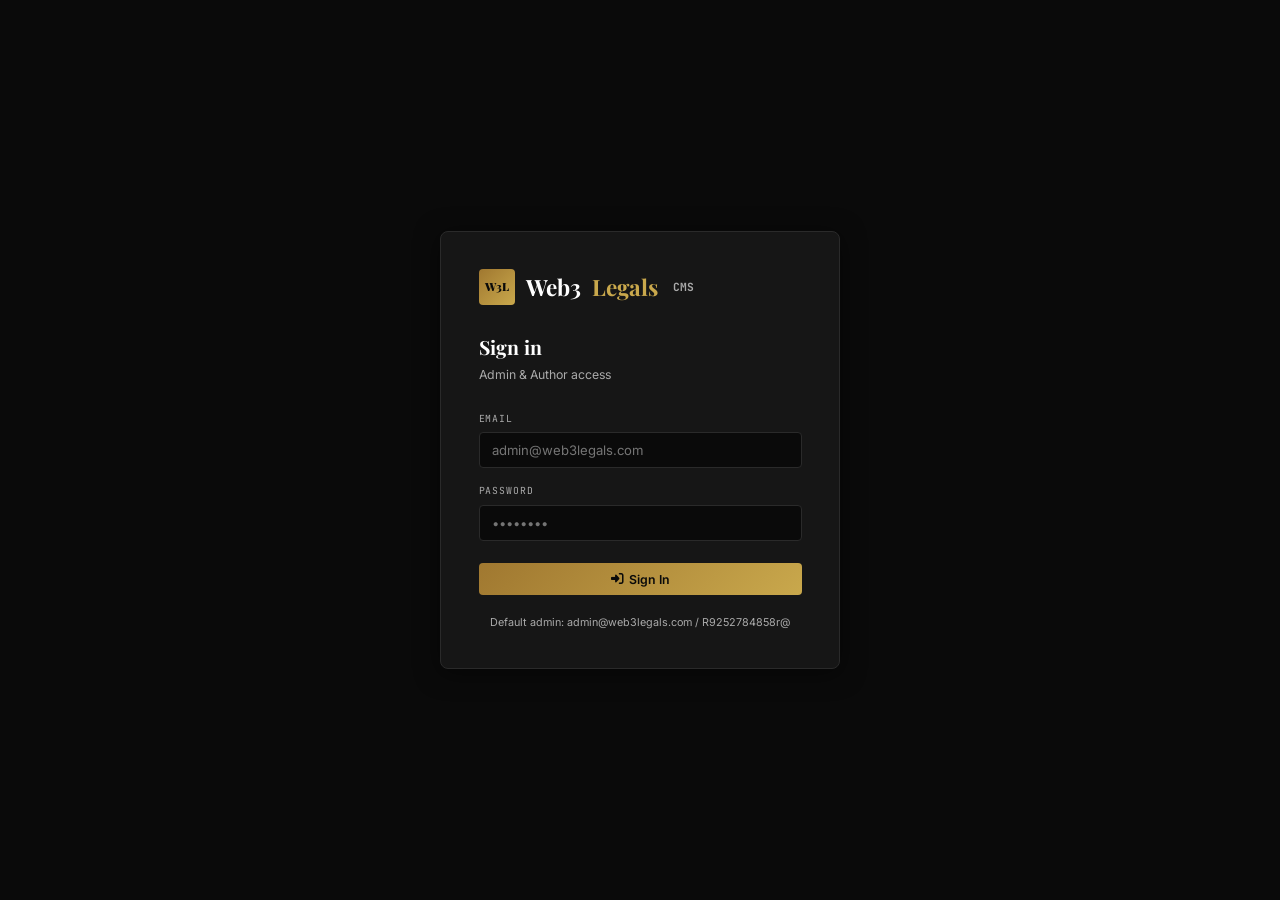
==== web3legals/cms/admin.html @ 488fb9ef "Add files via upload" ====
<!DOCTYPE html>
<html lang="en">
<head>
<meta charset="UTF-8">
<meta name="viewport" content="width=device-width, initial-scale=1.0">
<title>Web3Legals CMS — Admin Panel</title>
<meta name="robots" content="noindex,nofollow">
<link rel="stylesheet" href="https://cdnjs.cloudflare.com/ajax/libs/font-awesome/6.5.0/css/all.min.css">
<style>
/* ── BASE ─────────────────────────────────────────────── */
@import url('https://fonts.googleapis.com/css2?family=Playfair+Display:wght@700&family=Inter:wght@300;400;500;600&family=JetBrains+Mono:wght@400;500&display=swap');
:root{
  --gold:#C9A84C;--gold-light:#E8C97A;--gold-dark:#A07830;--gold-muted:rgba(201,168,76,.1);
  --black:#0A0A0A;--black-soft:#111111;--black-card:#161616;--black-border:#2A2A2A;
  --white:#FFFFFF;--white-soft:#F5F5F0;--white-muted:#AAAAAA;
  --danger:#e74c3c;--success:#2ecc71;--warn:#f39c12;--info:#3498db;
  --font-display:'Playfair Display',Georgia,serif;
  --font-body:'Inter',system-ui,sans-serif;
  --font-mono:'JetBrains Mono',monospace;
  --radius:4px;--radius-lg:8px;--transition:.22s ease;
  --sidebar:240px;--shadow:0 4px 24px rgba(0,0,0,.5);
}
*,*::before,*::after{box-sizing:border-box;margin:0;padding:0}
html{font-size:15px;scroll-behavior:smooth}
body{background:var(--black);color:var(--white);font-family:var(--font-body);line-height:1.6;-webkit-font-smoothing:antialiased;overflow-x:hidden}
h1,h2,h3,h4,h5{font-family:var(--font-display);line-height:1.25;color:var(--white)}
p{color:var(--white-muted)}
a{color:var(--gold);text-decoration:none}
a:hover{color:var(--gold-light)}
input,textarea,select,button{font-family:var(--font-body)}
::-webkit-scrollbar{width:6px;height:6px}
::-webkit-scrollbar-track{background:var(--black-soft)}
::-webkit-scrollbar-thumb{background:var(--black-border);border-radius:3px}
::-webkit-scrollbar-thumb:hover{background:var(--gold-dark)}

/* ── LOGIN ────────────────────────────────────────────── */
#loginScreen{
  position:fixed;inset:0;background:var(--black);
  display:flex;align-items:center;justify-content:center;z-index:9999;
}
.login-box{
  background:var(--black-card);border:1px solid var(--black-border);
  border-radius:var(--radius-lg);padding:2.5rem;width:100%;max-width:400px;
  box-shadow:var(--shadow);
}
.login-logo{font-family:var(--font-display);font-size:1.5rem;font-weight:700;margin-bottom:2rem;display:flex;align-items:center;gap:.75rem}
.login-logo .logo-box{width:36px;height:36px;background:linear-gradient(135deg,var(--gold-dark),var(--gold));border-radius:var(--radius);display:flex;align-items:center;justify-content:center;font-size:.75rem;color:var(--black);font-weight:900}
.login-logo span{color:var(--gold)}

/* ── APP SHELL ────────────────────────────────────────── */
#appShell{display:none;min-height:100vh}
.cms-layout{display:flex;min-height:100vh}

/* ── SIDEBAR ──────────────────────────────────────────── */
.sidebar{
  width:var(--sidebar);background:var(--black-soft);border-right:1px solid var(--black-border);
  display:flex;flex-direction:column;position:fixed;top:0;left:0;bottom:0;z-index:100;
  transition:transform var(--transition);overflow-y:auto;
}
.sidebar-header{padding:1.25rem 1rem;border-bottom:1px solid var(--black-border);display:flex;align-items:center;gap:.6rem;flex-shrink:0}
.sidebar-logo{font-family:var(--font-display);font-size:1.1rem;font-weight:700;color:var(--white)}
.sidebar-logo span{color:var(--gold)}
.logo-box-sm{width:28px;height:28px;background:linear-gradient(135deg,var(--gold-dark),var(--gold));border-radius:var(--radius);display:flex;align-items:center;justify-content:center;font-size:.65rem;color:var(--black);font-weight:900;flex-shrink:0}
.sidebar-nav{flex:1;padding:.75rem 0}
.nav-section-label{font-family:var(--font-mono);font-size:.6rem;letter-spacing:.15em;text-transform:uppercase;color:var(--white-muted);padding:.5rem 1rem .25rem;opacity:.5}
.nav-item{
  display:flex;align-items:center;gap:.75rem;padding:.6rem 1rem;
  font-size:.85rem;color:var(--white-muted);cursor:pointer;transition:all var(--transition);
  border-left:2px solid transparent;user-select:none;
}
.nav-item:hover{color:var(--white);background:var(--gold-muted)}
.nav-item.active{color:var(--gold);background:var(--gold-muted);border-left-color:var(--gold)}
.nav-item i{width:16px;text-align:center;font-size:.8rem}
.sidebar-footer{padding:1rem;border-top:1px solid var(--black-border);flex-shrink:0}
.user-badge{display:flex;align-items:center;gap:.75rem;padding:.6rem;background:var(--black-card);border-radius:var(--radius);border:1px solid var(--black-border)}
.user-avatar{width:30px;height:30px;border-radius:50%;background:linear-gradient(135deg,var(--gold-dark),var(--gold));display:flex;align-items:center;justify-content:center;font-size:.7rem;font-weight:700;color:var(--black);flex-shrink:0;overflow:hidden}
.user-avatar img{width:100%;height:100%;object-fit:cover}
.user-info{flex:1;min-width:0}
.user-name{font-size:.8rem;font-weight:600;color:var(--white);white-space:nowrap;overflow:hidden;text-overflow:ellipsis}
.user-role{font-size:.65rem;color:var(--gold);font-family:var(--font-mono);text-transform:uppercase;letter-spacing:.05em}
.logout-btn{background:none;border:none;color:var(--white-muted);cursor:pointer;padding:.25rem;transition:color var(--transition);font-size:.85rem}
.logout-btn:hover{color:var(--danger)}

/* ── MAIN CONTENT ─────────────────────────────────────── */
.main-content{margin-left:var(--sidebar);flex:1;display:flex;flex-direction:column;min-height:100vh}
.topbar{
  height:58px;background:rgba(10,10,10,.95);backdrop-filter:blur(10px);
  border-bottom:1px solid var(--black-border);display:flex;align-items:center;
  padding:0 1.5rem;gap:1rem;position:sticky;top:0;z-index:50;
}
.topbar-title{font-family:var(--font-display);font-size:1.1rem;font-weight:700;flex:1}
.topbar-actions{display:flex;align-items:center;gap:.75rem}
.page-content{padding:1.75rem;flex:1}

/* ── PANELS ───────────────────────────────────────────── */
.panel{display:none}
.panel.active{display:block}

/* ── CARDS ────────────────────────────────────────────── */
.card{background:var(--black-card);border:1px solid var(--black-border);border-radius:var(--radius-lg);padding:1.5rem}
.card-header{display:flex;align-items:center;justify-content:space-between;margin-bottom:1.25rem;padding-bottom:1rem;border-bottom:1px solid var(--black-border)}
.card-title{font-family:var(--font-display);font-size:1rem;font-weight:700}

/* ── STAT CARDS ───────────────────────────────────────── */
.stats-grid{display:grid;grid-template-columns:repeat(auto-fit,minmax(160px,1fr));gap:1rem;margin-bottom:1.5rem}
.stat-card{background:var(--black-card);border:1px solid var(--black-border);border-radius:var(--radius-lg);padding:1.25rem;position:relative;overflow:hidden;transition:border-color var(--transition)}
.stat-card:hover{border-color:var(--gold)}
.stat-card::before{content:'';position:absolute;top:0;left:0;right:0;height:2px;background:linear-gradient(90deg,var(--gold-dark),var(--gold))}
.stat-num{font-family:var(--font-display);font-size:2rem;font-weight:700;color:var(--gold)}
.stat-label{font-family:var(--font-mono);font-size:.65rem;letter-spacing:.1em;text-transform:uppercase;color:var(--white-muted);margin-top:.25rem}

/* ── BUTTONS ──────────────────────────────────────────── */
.btn{display:inline-flex;align-items:center;gap:.4rem;padding:.55rem 1.1rem;font-size:.82rem;font-weight:600;border-radius:var(--radius);border:none;cursor:pointer;transition:all var(--transition);text-decoration:none;white-space:nowrap}
.btn-gold{background:linear-gradient(135deg,var(--gold-dark),var(--gold));color:var(--black)}
.btn-gold:hover{background:linear-gradient(135deg,var(--gold),var(--gold-light));color:var(--black);transform:translateY(-1px)}
.btn-outline{background:transparent;color:var(--gold);border:1px solid var(--gold)}
.btn-outline:hover{background:var(--gold-muted)}
.btn-ghost{background:transparent;color:var(--white-muted);border:1px solid var(--black-border)}
.btn-ghost:hover{border-color:var(--gold);color:var(--gold)}
.btn-danger{background:var(--danger);color:#fff}
.btn-danger:hover{background:#c0392b}
.btn-sm{padding:.35rem .75rem;font-size:.75rem}
.btn-icon{width:30px;height:30px;padding:0;justify-content:center;border-radius:var(--radius)}

/* ── FORMS ────────────────────────────────────────────── */
.form-group{margin-bottom:1rem}
.form-row{display:grid;gap:1rem}
.form-row-2{grid-template-columns:1fr 1fr}
.form-row-3{grid-template-columns:1fr 1fr 1fr}
.form-label{display:block;font-family:var(--font-mono);font-size:.65rem;letter-spacing:.1em;text-transform:uppercase;color:var(--white-muted);margin-bottom:.4rem}
.form-input,.form-select,.form-textarea{
  width:100%;background:var(--black);border:1px solid var(--black-border);border-radius:var(--radius);
  padding:.6rem .85rem;color:var(--white);font-size:.875rem;transition:border-color var(--transition);
}
.form-input:focus,.form-select:focus,.form-textarea:focus{outline:none;border-color:var(--gold);box-shadow:0 0 0 2px rgba(201,168,76,.1)}
.form-textarea{resize:vertical;min-height:100px}
.form-select{appearance:none;background-image:url("data:image/svg+xml,%3Csvg xmlns='http://www.w3.org/2000/svg' width='10' height='6'%3E%3Cpath d='M0 0l5 6 5-6z' fill='%23aaa'/%3E%3C/svg%3E");background-repeat:no-repeat;background-position:right .75rem center}
.form-hint{font-size:.72rem;color:var(--white-muted);margin-top:.3rem}
.char-count{font-size:.7rem;color:var(--white-muted);text-align:right;margin-top:.2rem}
.char-count.warn{color:var(--warn)}
.char-count.over{color:var(--danger)}
.input-with-btn{display:flex;gap:.5rem}
.input-with-btn .form-input{flex:1}

/* ── TABLES ───────────────────────────────────────────── */
.table-wrap{overflow-x:auto;margin:-1px}
table{width:100%;border-collapse:collapse}
thead th{background:var(--black);padding:.65rem 1rem;text-align:left;font-family:var(--font-mono);font-size:.62rem;letter-spacing:.1em;text-transform:uppercase;color:var(--gold);border-bottom:2px solid var(--gold-dark);white-space:nowrap}
tbody td{padding:.7rem 1rem;border-bottom:1px solid var(--black-border);font-size:.82rem;color:var(--white-muted);vertical-align:middle}
tbody tr:hover td{background:var(--gold-muted);color:var(--white)}
tbody tr:last-child td{border-bottom:none}
.td-actions{display:flex;gap:.4rem;align-items:center}

/* ── TAGS / BADGES ────────────────────────────────────── */
.badge{display:inline-block;font-family:var(--font-mono);font-size:.6rem;letter-spacing:.05em;text-transform:uppercase;padding:.2rem .6rem;border-radius:2px;border:1px solid;white-space:nowrap}
.badge-gold{background:var(--gold-muted);border-color:var(--gold-dark);color:var(--gold)}
.badge-green{background:rgba(46,204,113,.1);border-color:rgba(46,204,113,.3);color:var(--success)}
.badge-red{background:rgba(231,76,60,.1);border-color:rgba(231,76,60,.3);color:var(--danger)}
.badge-gray{background:rgba(255,255,255,.04);border-color:var(--black-border);color:var(--white-muted)}
.badge-blue{background:rgba(52,152,219,.1);border-color:rgba(52,152,219,.3);color:var(--info)}
.badge-warn{background:rgba(243,156,18,.1);border-color:rgba(243,156,18,.3);color:var(--warn)}

/* ── MODAL ────────────────────────────────────────────── */
.modal-overlay{
  display:none;position:fixed;inset:0;background:rgba(0,0,0,.7);
  z-index:1000;align-items:center;justify-content:center;padding:1rem;
  backdrop-filter:blur(4px);
}
.modal-overlay.open{display:flex}
.modal{
  background:var(--black-card);border:1px solid var(--black-border);
  border-radius:var(--radius-lg);width:100%;max-width:780px;max-height:90vh;
  display:flex;flex-direction:column;box-shadow:var(--shadow);
}
.modal-lg{max-width:1100px}
.modal-sm{max-width:480px}
.modal-header{padding:1.25rem 1.5rem;border-bottom:1px solid var(--black-border);display:flex;align-items:center;justify-content:space-between;flex-shrink:0}
.modal-header h3{font-size:1rem;margin:0}
.modal-close{background:none;border:none;color:var(--white-muted);cursor:pointer;font-size:1.2rem;padding:.25rem;line-height:1;transition:color var(--transition)}
.modal-close:hover{color:var(--white)}
.modal-body{padding:1.5rem;overflow-y:auto;flex:1}
.modal-footer{padding:1rem 1.5rem;border-top:1px solid var(--black-border);display:flex;justify-content:flex-end;gap:.75rem;flex-shrink:0}

/* ── TABS ─────────────────────────────────────────────── */
.tabs{display:flex;gap:0;border-bottom:1px solid var(--black-border);margin-bottom:1.5rem;overflow-x:auto}
.tab-btn{padding:.6rem 1.1rem;font-size:.8rem;font-weight:500;color:var(--white-muted);background:none;border:none;cursor:pointer;border-bottom:2px solid transparent;transition:all var(--transition);white-space:nowrap}
.tab-btn:hover{color:var(--white)}
.tab-btn.active{color:var(--gold);border-bottom-color:var(--gold)}
.tab-panel{display:none}
.tab-panel.active{display:block}

/* ── RICH TEXT EDITOR ─────────────────────────────────── */
.rte-toolbar{
  background:var(--black);border:1px solid var(--black-border);border-bottom:none;
  border-radius:var(--radius) var(--radius) 0 0;padding:.5rem;
  display:flex;flex-wrap:wrap;gap:.25rem;align-items:center;
}
.rte-btn{
  background:none;border:1px solid transparent;color:var(--white-muted);
  padding:.3rem .5rem;border-radius:var(--radius);cursor:pointer;font-size:.8rem;
  transition:all var(--transition);min-width:28px;text-align:center;
}
.rte-btn:hover,.rte-btn.active{background:var(--gold-muted);border-color:var(--gold-dark);color:var(--gold)}
.rte-sep{width:1px;height:20px;background:var(--black-border);margin:0 .25rem}
.rte-select{background:var(--black-soft);border:1px solid var(--black-border);color:var(--white);padding:.25rem .5rem;border-radius:var(--radius);font-size:.75rem;cursor:pointer}
.rte-body{
  background:var(--black);border:1px solid var(--black-border);
  border-radius:0 0 var(--radius) var(--radius);
  min-height:280px;padding:1rem;color:var(--white);font-size:.9rem;line-height:1.7;
  outline:none;overflow-y:auto;
}
.rte-body:focus{border-color:var(--gold)}
.rte-body h1,.rte-body h2,.rte-body h3{font-family:var(--font-display);margin:.5rem 0}
.rte-body p{margin:.5rem 0;color:var(--white)}
.rte-body ul,.rte-body ol{padding-left:1.5rem;color:var(--white-muted)}
.rte-body blockquote{border-left:3px solid var(--gold);padding:.5rem 1rem;margin:.5rem 0;background:var(--gold-muted);color:var(--white-muted)}
.rte-body a{color:var(--gold)}
.rte-body table{border-collapse:collapse;width:100%}
.rte-body table td,.rte-body table th{border:1px solid var(--black-border);padding:.4rem .6rem;color:var(--white-muted)}
.rte-body code{background:var(--black-soft);padding:.1rem .3rem;border-radius:2px;font-family:var(--font-mono);font-size:.85em;color:var(--gold-light)}
.rte-body pre{background:var(--black-soft);border:1px solid var(--black-border);border-radius:var(--radius);padding:1rem;overflow-x:auto;margin:.5rem 0}

/* ── SEO PREVIEW ──────────────────────────────────────── */
.seo-preview{background:var(--black);border:1px solid var(--black-border);border-radius:var(--radius-lg);padding:1.25rem;margin-bottom:1rem}
.seo-preview-url{font-size:.75rem;color:var(--success);margin-bottom:.2rem;word-break:break-all}
.seo-preview-title{font-size:1.1rem;color:#8ab4f8;margin-bottom:.2rem;cursor:pointer;line-height:1.3}
.seo-preview-title:hover{text-decoration:underline}
.seo-preview-desc{font-size:.82rem;color:#bdc1c6;line-height:1.5}

/* ── MEDIA MANAGER ────────────────────────────────────── */
.media-grid{display:grid;grid-template-columns:repeat(auto-fill,minmax(140px,1fr));gap:.75rem}
.media-item{background:var(--black-card);border:1px solid var(--black-border);border-radius:var(--radius);overflow:hidden;cursor:pointer;transition:all var(--transition);position:relative}
.media-item:hover{border-color:var(--gold)}
.media-item.selected{border-color:var(--gold);box-shadow:0 0 0 2px var(--gold)}
.media-thumb{height:110px;display:flex;align-items:center;justify-content:center;background:var(--black);overflow:hidden}
.media-thumb img{width:100%;height:100%;object-fit:cover}
.media-thumb .file-icon{font-size:2.5rem;color:var(--white-muted)}
.media-info{padding:.5rem;border-top:1px solid var(--black-border)}
.media-name{font-size:.7rem;color:var(--white-muted);white-space:nowrap;overflow:hidden;text-overflow:ellipsis}
.media-size{font-size:.62rem;color:var(--black-border);font-family:var(--font-mono)}
.media-item-actions{position:absolute;top:.35rem;right:.35rem;display:none;gap:.25rem}
.media-item:hover .media-item-actions{display:flex}

/* ── DROP ZONE ────────────────────────────────────────── */
.drop-zone{
  border:2px dashed var(--black-border);border-radius:var(--radius-lg);
  padding:2.5rem;text-align:center;cursor:pointer;transition:all var(--transition);
  background:var(--black);
}
.drop-zone:hover,.drop-zone.drag-over{border-color:var(--gold);background:var(--gold-muted)}
.drop-zone i{font-size:2rem;color:var(--white-muted);margin-bottom:.75rem;display:block}
.drop-zone p{font-size:.85rem;margin-bottom:.5rem}
.drop-zone span{font-size:.75rem;color:var(--white-muted)}

/* ── IMAGE UPLOAD PREVIEW ─────────────────────────────── */
.img-preview-wrap{position:relative;width:100%;border-radius:var(--radius);overflow:hidden;background:var(--black);border:1px solid var(--black-border)}
.img-preview-wrap img{width:100%;height:180px;object-fit:cover;display:block}
.img-preview-remove{position:absolute;top:.5rem;right:.5rem;background:rgba(0,0,0,.7);border:none;color:#fff;border-radius:50%;width:24px;height:24px;cursor:pointer;font-size:.8rem;display:flex;align-items:center;justify-content:center}
.img-placeholder{height:120px;display:flex;flex-direction:column;align-items:center;justify-content:center;gap:.5rem;cursor:pointer;color:var(--white-muted);font-size:.82rem}
.img-placeholder i{font-size:1.5rem}
.img-placeholder:hover{color:var(--gold)}

/* ── TAGS INPUT ───────────────────────────────────────── */
.tags-input-wrap{background:var(--black);border:1px solid var(--black-border);border-radius:var(--radius);padding:.4rem;display:flex;flex-wrap:wrap;gap:.35rem;min-height:40px;cursor:text;transition:border-color var(--transition)}
.tags-input-wrap:focus-within{border-color:var(--gold)}
.tags-input-tag{background:var(--gold-muted);border:1px solid var(--gold-dark);color:var(--gold);font-size:.72rem;padding:.2rem .5rem;border-radius:2px;display:flex;align-items:center;gap:.35rem;font-family:var(--font-mono)}
.tags-input-tag button{background:none;border:none;color:var(--gold);cursor:pointer;padding:0;font-size:.7rem;line-height:1}
.tags-input-field{background:none;border:none;outline:none;color:var(--white);font-size:.82rem;min-width:80px;flex:1;padding:.15rem .25rem}

/* ── ATTACHMENTS ──────────────────────────────────────── */
.attachment-list{display:flex;flex-direction:column;gap:.5rem}
.attachment-item{display:flex;align-items:center;gap:.75rem;background:var(--black);border:1px solid var(--black-border);border-radius:var(--radius);padding:.6rem .85rem}
.attachment-icon{font-size:1.25rem;flex-shrink:0}
.attachment-info{flex:1;min-width:0}
.attachment-name{font-size:.8rem;color:var(--white);white-space:nowrap;overflow:hidden;text-overflow:ellipsis}
.attachment-size{font-size:.65rem;color:var(--white-muted);font-family:var(--font-mono)}
.attachment-remove{background:none;border:none;color:var(--white-muted);cursor:pointer;padding:.25rem;transition:color var(--transition);font-size:.85rem}
.attachment-remove:hover{color:var(--danger)}

/* ── TOAST ────────────────────────────────────────────── */
.toast{
  position:fixed;bottom:1.5rem;right:1.5rem;z-index:9999;
  background:var(--black-card);border:1px solid var(--gold);border-radius:var(--radius-lg);
  padding:.85rem 1.25rem;color:var(--white);font-size:.85rem;box-shadow:var(--shadow);
  transform:translateY(80px);opacity:0;transition:all .3s ease;max-width:320px;pointer-events:none;
}
.toast.show{transform:translateY(0);opacity:1}
.toast.error{border-color:var(--danger)}
.toast.success{border-color:var(--success)}

/* ── SEARCH BAR ───────────────────────────────────────── */
.search-bar{position:relative}
.search-bar i{position:absolute;left:.75rem;top:50%;transform:translateY(-50%);color:var(--white-muted);font-size:.85rem;pointer-events:none}
.search-bar input{padding-left:2.25rem}

/* ── ACCORDION / COLLAPSIBLE SEO ─────────────────────── */
.collapsible-header{display:flex;align-items:center;justify-content:space-between;cursor:pointer;padding:.75rem 1rem;background:var(--black);border:1px solid var(--black-border);border-radius:var(--radius);margin-bottom:.5rem;user-select:none;transition:border-color var(--transition)}
.collapsible-header:hover{border-color:var(--gold)}
.collapsible-header h4{font-size:.85rem;margin:0;display:flex;align-items:center;gap:.5rem}
.collapsible-body{display:none;padding:.75rem 0}
.collapsible-body.open{display:block}
.collapsible-arrow{transition:transform var(--transition);font-size:.75rem;color:var(--white-muted)}
.collapsible-header.open .collapsible-arrow{transform:rotate(180deg)}

/* ── AUTHOR AVATAR ────────────────────────────────────── */
.author-avatar{width:38px;height:38px;border-radius:50%;object-fit:cover;border:2px solid var(--black-border)}
.author-avatar-lg{width:80px;height:80px;border-radius:50%;object-fit:cover;border:3px solid var(--gold)}

/* ── EMPTY STATE ──────────────────────────────────────── */
.empty-state{text-align:center;padding:3rem 1.5rem;color:var(--white-muted)}
.empty-state i{font-size:2.5rem;margin-bottom:1rem;display:block;opacity:.3}
.empty-state p{font-size:.9rem}

/* ── TOGGLE SWITCH ────────────────────────────────────── */
.toggle{position:relative;display:inline-block;width:42px;height:22px}
.toggle input{opacity:0;width:0;height:0}
.toggle-slider{position:absolute;inset:0;background:var(--black-border);border-radius:11px;cursor:pointer;transition:background var(--transition)}
.toggle-slider::before{content:'';position:absolute;height:16px;width:16px;left:3px;top:3px;background:var(--white);border-radius:50%;transition:transform var(--transition)}
.toggle input:checked+.toggle-slider{background:var(--gold)}
.toggle input:checked+.toggle-slider::before{transform:translateX(20px)}

/* ── DIVIDER ──────────────────────────────────────────── */
.divider{width:48px;height:2px;background:linear-gradient(90deg,var(--gold),transparent);margin:1rem 0 1.5rem}

/* ── PAGE PREVIEW ─────────────────────────────────────── */
.preview-frame{width:100%;height:500px;border:1px solid var(--black-border);border-radius:var(--radius);background:var(--white)}

/* ── RESPONSIVE ───────────────────────────────────────── */
@media(max-width:900px){
  .sidebar{transform:translateX(-100%)}
  .sidebar.open{transform:translateX(0)}
  .main-content{margin-left:0}
  .form-row-2,.form-row-3{grid-template-columns:1fr}
}
</style>
</head>
<body>

<!-- ══════════════════════════════════════════════════════
     LOGIN SCREEN
══════════════════════════════════════════════════════ -->
<div id="loginScreen">
  <div class="login-box">
    <div class="login-logo">
      <div class="logo-box">W3L</div>
      Web3<span>Legals</span> <span style="font-size:.75rem;color:var(--white-muted);font-family:var(--font-mono);margin-left:.25rem">CMS</span>
    </div>
    <h2 style="font-size:1.3rem;margin-bottom:.35rem">Sign in</h2>
    <p style="font-size:.82rem;margin-bottom:1.75rem">Admin &amp; Author access</p>
    <div class="form-group">
      <label class="form-label">Email</label>
      <input type="email" class="form-input" id="loginEmail" placeholder="admin@web3legals.com" autocomplete="username">
    </div>
    <div class="form-group">
      <label class="form-label">Password</label>
      <input type="password" class="form-input" id="loginPass" placeholder="••••••••" autocomplete="current-password">
    </div>
    <button class="btn btn-gold" style="width:100%;justify-content:center;margin-top:.5rem" onclick="doLogin()">
      <i class="fas fa-sign-in-alt"></i> Sign In
    </button>
    <p id="loginError" style="color:var(--danger);font-size:.8rem;margin-top:.75rem;display:none;text-align:center"></p>
    <p style="font-size:.72rem;color:var(--white-muted);text-align:center;margin-top:1.25rem">Default admin: admin@web3legals.com / R9252784858r@</p>
  </div>
</div>

<!-- ══════════════════════════════════════════════════════
     APP SHELL
══════════════════════════════════════════════════════ -->
<div id="appShell">
<div class="cms-layout">

  <!-- SIDEBAR -->
  <aside class="sidebar" id="sidebar">
    <div class="sidebar-header">
      <div class="logo-box-sm">W3L</div>
      <div class="sidebar-logo">Web3<span>Legals</span></div>
    </div>
    <nav class="sidebar-nav" id="sidebarNav">
      <!-- rendered by JS based on role -->
    </nav>
    <div class="sidebar-footer">
      <div class="user-badge">
        <div class="user-avatar" id="sidebarAvatar"></div>
        <div class="user-info">
          <div class="user-name" id="sidebarName">—</div>
          <div class="user-role" id="sidebarRole">—</div>
        </div>
        <button class="logout-btn" onclick="doLogout()" title="Sign out"><i class="fas fa-sign-out-alt"></i></button>
      </div>
    </div>
  </aside>

  <!-- MAIN -->
  <div class="main-content">
    <header class="topbar">
      <button class="btn btn-ghost btn-sm" id="sidebarToggle" onclick="toggleSidebar()" style="display:none"><i class="fas fa-bars"></i></button>
      <span class="topbar-title" id="topbarTitle">Dashboard</span>
      <div class="topbar-actions">
        <span style="font-size:.75rem;color:var(--white-muted)" id="topbarDate"></span>
        <a href="../index.html" target="_blank" class="btn btn-ghost btn-sm"><i class="fas fa-external-link-alt"></i> View Site</a>
      </div>
    </header>

    <div class="page-content">

      <!-- ── DASHBOARD ──────────────────────────────── -->
      <div class="panel active" id="panel-dashboard">
        <div class="stats-grid" id="dashStats"></div>
        <div style="display:grid;grid-template-columns:1fr 1fr;gap:1rem">
          <div class="card">
            <div class="card-header"><span class="card-title">Recent Posts</span><button class="btn btn-sm btn-ghost" onclick="showPanel('posts')">View All</button></div>
            <div id="dashRecentPosts"></div>
          </div>
          <div class="card">
            <div class="card-header"><span class="card-title">Quick Actions</span></div>
            <div style="display:flex;flex-direction:column;gap:.6rem" id="dashQuickActions"></div>
          </div>
        </div>
      </div>

      <!-- ── POSTS ─────────────────────────────────── -->
      <div class="panel" id="panel-posts">
        <div class="card-header" style="margin-bottom:1rem;padding-bottom:0;border:none">
          <div>
            <div style="font-size:.65rem;font-family:var(--font-mono);letter-spacing:.1em;text-transform:uppercase;color:var(--gold);margin-bottom:.25rem">Content</div>
            <h2 style="font-size:1.3rem">Blog Posts</h2>
          </div>
          <button class="btn btn-gold" onclick="openPostEditor()"><i class="fas fa-plus"></i> New Post</button>
        </div>
        <div class="card" style="margin-bottom:1rem">
          <div style="display:flex;gap:.75rem;align-items:center;flex-wrap:wrap">
            <div class="search-bar" style="flex:1;min-width:200px"><i class="fas fa-search"></i><input class="form-input" id="postsSearch" placeholder="Search posts…" oninput="renderPosts()"></div>
            <select class="form-select" style="width:auto" id="postsFilterStatus" onchange="renderPosts()">
              <option value="">All Status</option>
              <option>Published</option><option>Draft</option><option>Scheduled</option>
            </select>
            <select class="form-select" style="width:auto" id="postsFilterCat" onchange="renderPosts()">
              <option value="">All Categories</option>
            </select>
          </div>
        </div>
        <div class="card">
          <div class="table-wrap">
            <table>
              <thead><tr><th>Title</th><th>Author</th><th>Category</th><th>Status</th><th>Date</th><th>Actions</th></tr></thead>
              <tbody id="postsTableBody"></tbody>
            </table>
          </div>
          <div id="postsEmpty" class="empty-state" style="display:none"><i class="fas fa-file-alt"></i><p>No posts yet. Create your first post.</p></div>
        </div>
      </div>

      <!-- ── PAGES ──────────────────────────────────── -->
      <div class="panel" id="panel-pages">
        <div class="card-header" style="margin-bottom:1rem;padding-bottom:0;border:none">
          <div>
            <div style="font-size:.65rem;font-family:var(--font-mono);letter-spacing:.1em;text-transform:uppercase;color:var(--gold);margin-bottom:.25rem">Content</div>
            <h2 style="font-size:1.3rem">Pages</h2>
          </div>
          <button class="btn btn-gold" onclick="openPageEditor()"><i class="fas fa-plus"></i> New Page</button>
        </div>
        <div class="card">
          <div class="table-wrap">
            <table>
              <thead><tr><th>Title</th><th>Slug</th><th>Status</th><th>Updated</th><th>Actions</th></tr></thead>
              <tbody id="pagesTableBody"></tbody>
            </table>
          </div>
          <div id="pagesEmpty" class="empty-state" style="display:none"><i class="fas fa-copy"></i><p>No pages yet.</p></div>
        </div>
      </div>

      <!-- ── MEDIA ──────────────────────────────────── -->
      <div class="panel" id="panel-media">
        <div class="card-header" style="margin-bottom:1rem;padding-bottom:0;border:none">
          <div>
            <div style="font-size:.65rem;font-family:var(--font-mono);letter-spacing:.1em;text-transform:uppercase;color:var(--gold);margin-bottom:.25rem">Assets</div>
            <h2 style="font-size:1.3rem">Media Library</h2>
          </div>
          <div style="display:flex;gap:.5rem">
            <button class="btn btn-gold" onclick="document.getElementById('mediaUploadInput').click()"><i class="fas fa-upload"></i> Upload</button>
            <input type="file" id="mediaUploadInput" multiple accept="image/*,.pdf,.doc,.docx,.xls,.xlsx,.ppt,.pptx,.zip" style="display:none" onchange="handleMediaUpload(this.files)">
          </div>
        </div>
        <div class="card" style="margin-bottom:1rem">
          <div style="display:flex;gap:.75rem;align-items:center;flex-wrap:wrap">
            <div class="search-bar" style="flex:1;min-width:200px"><i class="fas fa-search"></i><input class="form-input" id="mediaSearch" placeholder="Search files…" oninput="renderMedia()"></div>
            <select class="form-select" style="width:auto" id="mediaFilter" onchange="renderMedia()">
              <option value="">All Types</option>
              <option value="image">Images</option><option value="pdf">PDF</option>
              <option value="doc">Word</option><option value="excel">Excel</option>
              <option value="ppt">PowerPoint</option><option value="zip">ZIP</option>
            </select>
          </div>
        </div>
        <div class="card">
          <div class="drop-zone" id="mediaDropZone" onclick="document.getElementById('mediaUploadInput').click()">
            <i class="fas fa-cloud-upload-alt"></i>
            <p>Drop files here or click to upload</p>
            <span>Images, PDF, DOC, XLS, PPT, ZIP</span>
          </div>
          <div style="margin-top:1.25rem">
            <div class="media-grid" id="mediaGrid"></div>
            <div id="mediaEmpty" class="empty-state" style="display:none"><i class="fas fa-images"></i><p>No files uploaded yet.</p></div>
          </div>
        </div>
      </div>

      <!-- ── AUTHORS (admin only) ───────────────────── -->
      <div class="panel" id="panel-authors">
        <div class="card-header" style="margin-bottom:1rem;padding-bottom:0;border:none">
          <div>
            <div style="font-size:.65rem;font-family:var(--font-mono);letter-spacing:.1em;text-transform:uppercase;color:var(--gold);margin-bottom:.25rem">Team</div>
            <h2 style="font-size:1.3rem">Authors &amp; Users</h2>
          </div>
          <button class="btn btn-gold" onclick="openAuthorModal()"><i class="fas fa-user-plus"></i> Add Author</button>
        </div>
        <div class="card">
          <div class="table-wrap">
            <table>
              <thead><tr><th>Author</th><th>Email</th><th>Role</th><th>Posts</th><th>Status</th><th>Actions</th></tr></thead>
              <tbody id="authorsTableBody"></tbody>
            </table>
          </div>
        </div>
      </div>

      <!-- ── SETTINGS (admin only) ──────────────────── -->
      <div class="panel" id="panel-settings">
        <div style="margin-bottom:1rem">
          <div style="font-size:.65rem;font-family:var(--font-mono);letter-spacing:.1em;text-transform:uppercase;color:var(--gold);margin-bottom:.25rem">Config</div>
          <h2 style="font-size:1.3rem">Settings</h2>
        </div>
        <div class="tabs" id="settingsTabs">
          <button class="tab-btn active" onclick="switchTab(this,'st')">General</button>
          <button class="tab-btn" onclick="switchTab(this,'st')">SEO Defaults</button>
          <button class="tab-btn" onclick="switchTab(this,'st')">API Secrets</button>
          <button class="tab-btn" onclick="switchTab(this,'st')">Security</button>
        </div>
        <div class="tab-panel active" id="st-0">
          <div class="card">
            <div class="card-header"><span class="card-title">Site Information</span></div>
            <div class="form-row form-row-2">
              <div class="form-group"><label class="form-label">Site Name</label><input class="form-input" id="setSiteName" value="Web3Legals"></div>
              <div class="form-group"><label class="form-label">Tagline</label><input class="form-input" id="setTagline" value="Premier Crypto & Blockchain Legal Counsel"></div>
              <div class="form-group"><label class="form-label">Site URL</label><input class="form-input" id="setSiteUrl" value="https://web3legals.com"></div>
              <div class="form-group"><label class="form-label">Contact Email</label><input class="form-input" id="setEmail" value="web3legal@gmail.com"></div>
            </div>
            <button class="btn btn-gold" onclick="saveSettings()"><i class="fas fa-save"></i> Save</button>
          </div>
        </div>
        <div class="tab-panel" id="st-1">
          <div class="card">
            <div class="card-header"><span class="card-title">Global SEO Defaults</span></div>
            <div class="form-group"><label class="form-label">Default Meta Description</label><textarea class="form-textarea" id="setMetaDesc" rows="3">Web3Legals provides expert legal services for crypto businesses, DeFi protocols, NFT projects, and blockchain startups across 20+ global jurisdictions.</textarea></div>
            <div class="form-group"><label class="form-label">Default OG Image URL</label><input class="form-input" id="setOgImage" placeholder="https://web3legals.com/og-image.jpg"></div>
            <div class="form-group"><label class="form-label">Twitter Handle</label><input class="form-input" id="setTwitter" placeholder="@web3legals"></div>
            <div class="form-group"><label class="form-label">Google Analytics ID</label><input class="form-input" id="setGA" placeholder="G-XXXXXXXXXX"></div>
            <button class="btn btn-gold" onclick="saveSettings()"><i class="fas fa-save"></i> Save</button>
          </div>
        </div>
        <div class="tab-panel" id="st-2">
          <div class="card">
            <div class="card-header"><span class="card-title">API Secrets</span></div>
            <p style="font-size:.8rem;margin-bottom:1.25rem">Stored in browser localStorage. Never exposed client-side in production.</p>
            <div class="form-row form-row-2">
              <div class="form-group"><label class="form-label">Anthropic API Key</label><input class="form-input" type="password" id="setAnthropicKey" placeholder="sk-ant-…"></div>
              <div class="form-group"><label class="form-label">OpenAI API Key</label><input class="form-input" type="password" id="setOpenAIKey" placeholder="sk-…"></div>
              <div class="form-group"><label class="form-label">Zapier Webhook URL</label><input class="form-input" id="setZapier" placeholder="https://hooks.zapier.com/…"></div>
              <div class="form-group"><label class="form-label">Cloudflare API Token</label><input class="form-input" type="password" id="setCFToken" placeholder="…"></div>
            </div>
            <button class="btn btn-gold" onclick="saveApiSecrets()"><i class="fas fa-save"></i> Save Secrets</button>
          </div>
        </div>
        <div class="tab-panel" id="st-3">
          <div class="card">
            <div class="card-header"><span class="card-title">Change Admin Password</span></div>
            <div class="form-row form-row-2">
              <div class="form-group"><label class="form-label">Current Password</label><input class="form-input" type="password" id="pwCurrent"></div>
              <div class="form-group"></div>
              <div class="form-group"><label class="form-label">New Password</label><input class="form-input" type="password" id="pwNew"></div>
              <div class="form-group"><label class="form-label">Confirm Password</label><input class="form-input" type="password" id="pwConfirm"></div>
            </div>
            <button class="btn btn-gold" onclick="changePassword()"><i class="fas fa-key"></i> Change Password</button>
          </div>
        </div>
      </div>

      <!-- ── PROFILE (for authors) ──────────────────── -->
      <div class="panel" id="panel-profile">
        <div style="margin-bottom:1rem">
          <div style="font-size:.65rem;font-family:var(--font-mono);letter-spacing:.1em;text-transform:uppercase;color:var(--gold);margin-bottom:.25rem">Account</div>
          <h2 style="font-size:1.3rem">My Profile</h2>
        </div>
        <div class="card">
          <div style="display:flex;gap:2rem;align-items:flex-start;flex-wrap:wrap">
            <div style="text-align:center">
              <div id="profileAvatarPreview" style="width:100px;height:100px;border-radius:50%;background:linear-gradient(135deg,var(--gold-dark),var(--gold));display:flex;align-items:center;justify-content:center;font-size:2rem;margin:0 auto 1rem;overflow:hidden;border:3px solid var(--gold)"></div>
              <input type="file" id="profilePhotoInput" accept="image/*" style="display:none" onchange="previewProfilePhoto(this)">
              <button class="btn btn-ghost btn-sm" onclick="document.getElementById('profilePhotoInput').click()"><i class="fas fa-camera"></i> Change Photo</button>
            </div>
            <div style="flex:1;min-width:260px">
              <div class="form-row form-row-2">
                <div class="form-group"><label class="form-label">Name</label><input class="form-input" id="profileName"></div>
                <div class="form-group"><label class="form-label">Email</label><input class="form-input" id="profileEmail" type="email"></div>
              </div>
              <div class="form-group"><label class="form-label">Bio</label><textarea class="form-textarea" id="profileBio" rows="3" placeholder="Short bio shown on posts…"></textarea></div>
              <div class="form-row form-row-2">
                <div class="form-group"><label class="form-label">Twitter / X</label><input class="form-input" id="profileTwitter" placeholder="@handle"></div>
                <div class="form-group"><label class="form-label">LinkedIn URL</label><input class="form-input" id="profileLinkedIn" placeholder="https://linkedin.com/in/…"></div>
                <div class="form-group"><label class="form-label">Telegram</label><input class="form-input" id="profileTelegram" placeholder="@handle"></div>
                <div class="form-group"><label class="form-label">Website</label><input class="form-input" id="profileWebsite" placeholder="https://…"></div>
              </div>
              <div style="display:flex;gap:.75rem;margin-top:.5rem">
                <button class="btn btn-gold" onclick="saveProfile()"><i class="fas fa-save"></i> Save Profile</button>
                <button class="btn btn-ghost" onclick="showChangePassModal()"><i class="fas fa-key"></i> Change Password</button>
              </div>
            </div>
          </div>
        </div>
      </div>

    </div><!-- /page-content -->
  </div><!-- /main-content -->

</div><!-- /cms-layout -->
</div><!-- /appShell -->

<!-- ══════════════════════════════════════════════════════
     POST / PAGE EDITOR MODAL
══════════════════════════════════════════════════════ -->
<div class="modal-overlay" id="editorModal">
  <div class="modal modal-lg">
    <div class="modal-header">
      <h3 id="editorModalTitle">New Post</h3>
      <button class="modal-close" onclick="closeModal('editorModal')"><i class="fas fa-times"></i></button>
    </div>
    <div class="modal-body" style="padding:0">
      <div class="tabs" style="margin:0 1.5rem;padding-top:1rem">
        <button class="tab-btn active" onclick="switchTab(this,'ed')">Content</button>
        <button class="tab-btn" onclick="switchTab(this,'ed')">Media</button>
        <button class="tab-btn" onclick="switchTab(this,'ed')">SEO</button>
        <button class="tab-btn" onclick="switchTab(this,'ed')">Settings</button>
      </div>
      <div style="padding:0 1.5rem 1.5rem">

        <!-- CONTENT TAB -->
        <div class="tab-panel active" id="ed-0">
          <div class="form-group">
            <label class="form-label">Title *</label>
            <input class="form-input" id="edTitle" placeholder="Post title…" oninput="autoSlug();updateSeoPreview();" style="font-size:1rem">
          </div>
          <div class="form-row form-row-2" id="edMetaRow">
            <div class="form-group">
              <label class="form-label">Category</label>
              <select class="form-select" id="edCategory" onchange="updateSeoPreview()"></select>
            </div>
            <div class="form-group" id="edAuthorGroup">
              <label class="form-label">Author</label>
              <select class="form-select" id="edAuthorSelect"></select>
            </div>
          </div>
          <div class="form-group">
            <label class="form-label">Excerpt</label>
            <textarea class="form-textarea" id="edExcerpt" rows="2" placeholder="Short summary shown in listings…" oninput="updateSeoPreview()"></textarea>
          </div>
          <div class="form-group">
            <label class="form-label">Content *</label>
            <div class="rte-toolbar" id="rteToolbar">
              <select class="rte-select" onchange="execCmd('formatBlock',this.value);this.value='p'">
                <option value="p">Paragraph</option>
                <option value="h2">Heading 2</option>
                <option value="h3">Heading 3</option>
                <option value="h4">Heading 4</option>
              </select>
              <div class="rte-sep"></div>
              <button class="rte-btn" onclick="execCmd('bold')" title="Bold"><b>B</b></button>
              <button class="rte-btn" onclick="execCmd('italic')" title="Italic"><i>I</i></button>
              <button class="rte-btn" onclick="execCmd('underline')" title="Underline"><u>U</u></button>
              <button class="rte-btn" onclick="execCmd('strikeThrough')" title="Strike"><s>S</s></button>
              <div class="rte-sep"></div>
              <button class="rte-btn" onclick="execCmd('insertUnorderedList')" title="Bullet list"><i class="fas fa-list-ul"></i></button>
              <button class="rte-btn" onclick="execCmd('insertOrderedList')" title="Numbered list"><i class="fas fa-list-ol"></i></button>
              <button class="rte-btn" onclick="execCmd('formatBlock','blockquote')" title="Quote"><i class="fas fa-quote-right"></i></button>
              <div class="rte-sep"></div>
              <button class="rte-btn" onclick="execCmd('justifyLeft')" title="Left"><i class="fas fa-align-left"></i></button>
              <button class="rte-btn" onclick="execCmd('justifyCenter')" title="Center"><i class="fas fa-align-center"></i></button>
              <button class="rte-btn" onclick="execCmd('justifyRight')" title="Right"><i class="fas fa-align-right"></i></button>
              <div class="rte-sep"></div>
              <button class="rte-btn" onclick="rteInsertLink()" title="Link"><i class="fas fa-link"></i></button>
              <button class="rte-btn" onclick="rteInsertImage()" title="Inline image"><i class="fas fa-image"></i></button>
              <button class="rte-btn" onclick="rteInsertCode()" title="Code block"><i class="fas fa-code"></i></button>
              <div class="rte-sep"></div>
              <button class="rte-btn" onclick="execCmd('undo')" title="Undo"><i class="fas fa-undo"></i></button>
              <button class="rte-btn" onclick="execCmd('redo')" title="Redo"><i class="fas fa-redo"></i></button>
              <button class="rte-btn" onclick="execCmd('removeFormat')" title="Clear format"><i class="fas fa-eraser"></i></button>
            </div>
            <div class="rte-body" id="rteBody" contenteditable="true" spellcheck="true"></div>
          </div>
          <div class="form-group">
            <label class="form-label">Tags</label>
            <div class="tags-input-wrap" id="tagsWrap" onclick="document.getElementById('tagsInput').focus()">
              <input class="tags-input-field" id="tagsInput" placeholder="Add tag…" onkeydown="handleTagInput(event)">
            </div>
            <div class="form-hint">Press Enter or comma to add a tag</div>
          </div>
        </div>

        <!-- MEDIA TAB -->
        <div class="tab-panel" id="ed-1">
          <div class="form-row form-row-2">
            <div>
              <div class="form-group">
                <label class="form-label">Featured Image</label>
                <div class="img-preview-wrap" id="featuredImgWrap">
                  <div class="img-placeholder" onclick="document.getElementById('featuredImgInput').click()">
                    <i class="fas fa-image"></i><span>Click to add featured image</span>
                  </div>
                </div>
                <input type="file" id="featuredImgInput" accept="image/*" style="display:none" onchange="previewFeaturedImg(this)">
                <div class="form-group" style="margin-top:.75rem">
                  <label class="form-label">Image ALT Text</label>
                  <input class="form-input" id="featuredImgAlt" placeholder="Describe the image for accessibility &amp; SEO">
                </div>
              </div>
            </div>
            <div>
              <div class="form-group">
                <label class="form-label">Additional Images</label>
                <div class="drop-zone" style="padding:1.25rem" onclick="document.getElementById('extraImgsInput').click()">
                  <i class="fas fa-images"></i>
                  <p style="font-size:.8rem">Upload additional images</p>
                </div>
                <input type="file" id="extraImgsInput" multiple accept="image/*" style="display:none" onchange="addExtraImages(this.files)">
                <div id="extraImagesList" style="margin-top:.75rem;display:grid;grid-template-columns:repeat(auto-fill,minmax(80px,1fr));gap:.5rem"></div>
              </div>
            </div>
          </div>
          <div class="form-group">
            <label class="form-label">File Attachments</label>
            <div class="drop-zone" style="padding:1.25rem" onclick="document.getElementById('attachmentsInput').click()">
              <i class="fas fa-paperclip"></i>
              <p style="font-size:.8rem">Attach PDF, DOC, XLS, PPT, ZIP files</p>
            </div>
            <input type="file" id="attachmentsInput" multiple accept=".pdf,.doc,.docx,.xls,.xlsx,.ppt,.pptx,.zip" style="display:none" onchange="addAttachments(this.files)">
            <div class="attachment-list" id="attachmentList" style="margin-top:.75rem"></div>
          </div>
        </div>

        <!-- SEO TAB -->
        <div class="tab-panel" id="ed-2">
          <div class="seo-preview" id="seoPreviewBox">
            <div class="seo-preview-url" id="seoPreviewUrl">https://web3legals.com/blog/</div>
            <div class="seo-preview-title" id="seoPreviewTitle">Post title — Web3Legals</div>
            <div class="seo-preview-desc" id="seoPreviewDesc">Meta description will appear here…</div>
          </div>
          <div class="form-row form-row-2">
            <div class="form-group">
              <label class="form-label">SEO Title <span id="seoTitleCount" class="char-count" style="float:right"></span></label>
              <input class="form-input" id="edSeoTitle" placeholder="SEO title (50–60 chars recommended)" oninput="updateSeoPreview()">
            </div>
            <div class="form-group">
              <label class="form-label">URL Slug</label>
              <div class="input-with-btn">
                <input class="form-input" id="edSlug" placeholder="url-friendly-slug">
                <button class="btn btn-ghost btn-sm" onclick="autoSlug()"><i class="fas fa-magic"></i></button>
              </div>
            </div>
          </div>
          <div class="form-group">
            <label class="form-label">Meta Description <span id="seoDescCount" class="char-count" style="float:right"></span></label>
            <textarea class="form-textarea" id="edMetaDesc" rows="3" placeholder="Meta description (120–158 chars recommended)" oninput="updateSeoPreview()"></textarea>
          </div>
          <div class="form-row form-row-2">
            <div class="form-group">
              <label class="form-label">Focus Keyword</label>
              <input class="form-input" id="edFocusKw" placeholder="Primary keyword">
            </div>
            <div class="form-group">
              <label class="form-label">Canonical URL</label>
              <input class="form-input" id="edCanonical" placeholder="https://web3legals.com/…">
            </div>
            <div class="form-group">
              <label class="form-label">Robots Meta</label>
              <select class="form-select" id="edRobots">
                <option value="index,follow">Index, Follow (default)</option>
                <option value="noindex,follow">NoIndex, Follow</option>
                <option value="index,nofollow">Index, NoFollow</option>
                <option value="noindex,nofollow">NoIndex, NoFollow</option>
              </select>
            </div>
            <div class="form-group">
              <label class="form-label">Schema Type</label>
              <select class="form-select" id="edSchemaType">
                <option value="Article">Article</option>
                <option value="BlogPosting">Blog Posting</option>
                <option value="NewsArticle">News Article</option>
                <option value="LegalService">Legal Service</option>
              </select>
            </div>
          </div>

          <!-- Collapsible Open Graph -->
          <div class="collapsible-header" onclick="toggleCollapsible(this)">
            <h4><i class="fab fa-facebook" style="color:#1877f2"></i> Open Graph (Facebook)</h4>
            <i class="fas fa-chevron-down collapsible-arrow"></i>
          </div>
          <div class="collapsible-body">
            <div class="form-row form-row-2">
              <div class="form-group"><label class="form-label">OG Title</label><input class="form-input" id="edOgTitle" placeholder="Defaults to SEO title"></div>
              <div class="form-group"><label class="form-label">OG Image URL</label><input class="form-input" id="edOgImage" placeholder="https://…"></div>
              <div class="form-group" style="grid-column:1/-1"><label class="form-label">OG Description</label><textarea class="form-textarea" id="edOgDesc" rows="2" placeholder="Defaults to meta description"></textarea></div>
            </div>
          </div>

          <!-- Collapsible Twitter -->
          <div class="collapsible-header" onclick="toggleCollapsible(this)">
            <h4><i class="fab fa-x-twitter"></i> Twitter / X Card</h4>
            <i class="fas fa-chevron-down collapsible-arrow"></i>
          </div>
          <div class="collapsible-body">
            <div class="form-row form-row-2">
              <div class="form-group"><label class="form-label">Card Type</label><select class="form-select" id="edTwitterCard"><option value="summary_large_image">Summary Large Image</option><option value="summary">Summary</option></select></div>
              <div class="form-group"><label class="form-label">Twitter Image URL</label><input class="form-input" id="edTwitterImg" placeholder="https://…"></div>
              <div class="form-group"><label class="form-label">Twitter Title</label><input class="form-input" id="edTwitterTitle" placeholder="Defaults to SEO title"></div>
              <div class="form-group"><label class="form-label">Twitter Description</label><input class="form-input" id="edTwitterDesc" placeholder="Defaults to meta description"></div>
            </div>
          </div>
        </div>

        <!-- SETTINGS TAB -->
        <div class="tab-panel" id="ed-3">
          <div class="form-row form-row-2">
            <div class="form-group">
              <label class="form-label">Status</label>
              <select class="form-select" id="edStatus">
                <option>Draft</option><option>Published</option><option>Scheduled</option>
              </select>
            </div>
            <div class="form-group">
              <label class="form-label">Publish / Schedule Date</label>
              <input class="form-input" type="datetime-local" id="edPublishDate">
            </div>
            <div class="form-group">
              <label class="form-label">Reading Time</label>
              <input class="form-input" id="edReadTime" placeholder="Auto-calculated" readonly>
            </div>
            <div class="form-group">
              <label class="form-label">Last Updated</label>
              <input class="form-input" id="edUpdated" placeholder="Auto" readonly>
            </div>
          </div>
          <div class="form-group" id="edEmojiGroup">
            <label class="form-label">Post Emoji / Icon</label>
            <input class="form-input" id="edEmoji" placeholder="📝" maxlength="4" style="width:80px;text-align:center;font-size:1.4rem">
          </div>
        </div>

      </div>
    </div>
    <div class="modal-footer">
      <button class="btn btn-ghost" onclick="closeModal('editorModal')">Cancel</button>
      <button class="btn btn-outline" onclick="previewPost()"><i class="fas fa-eye"></i> Preview</button>
      <button class="btn btn-gold" onclick="savePost()"><i class="fas fa-save"></i> Save</button>
    </div>
  </div>
</div>

<!-- ══════════════════════════════════════════════════════
     AUTHOR MODAL
══════════════════════════════════════════════════════ -->
<div class="modal-overlay" id="authorModal">
  <div class="modal modal-sm">
    <div class="modal-header">
      <h3 id="authorModalTitle">Add Author</h3>
      <button class="modal-close" onclick="closeModal('authorModal')"><i class="fas fa-times"></i></button>
    </div>
    <div class="modal-body">
      <div style="text-align:center;margin-bottom:1.25rem">
        <div id="authorPhotoPreview" style="width:70px;height:70px;border-radius:50%;background:linear-gradient(135deg,var(--gold-dark),var(--gold));display:flex;align-items:center;justify-content:center;font-size:1.5rem;margin:0 auto .75rem;overflow:hidden;border:2px solid var(--gold)"></div>
        <input type="file" id="authorPhotoInput" accept="image/*" style="display:none" onchange="previewAuthorPhoto(this)">
        <button class="btn btn-ghost btn-sm" onclick="document.getElementById('authorPhotoInput').click()"><i class="fas fa-camera"></i> Photo</button>
      </div>
      <div class="form-row form-row-2">
        <div class="form-group"><label class="form-label">Name *</label><input class="form-input" id="authorName"></div>
        <div class="form-group"><label class="form-label">Email *</label><input class="form-input" id="authorEmail" type="email"></div>
        <div class="form-group"><label class="form-label">Password *</label><input class="form-input" id="authorPassword" type="password" placeholder="Min 8 characters"></div>
        <div class="form-group"><label class="form-label">Role</label><select class="form-select" id="authorRole"><option value="author">Author</option><option value="admin">Admin</option></select></div>
      </div>
      <div class="form-group"><label class="form-label">Bio</label><textarea class="form-textarea" id="authorBio" rows="2" placeholder="Short bio…"></textarea></div>
      <div class="form-row form-row-2">
        <div class="form-group"><label class="form-label">Twitter</label><input class="form-input" id="authorTwitter" placeholder="@handle"></div>
        <div class="form-group"><label class="form-label">LinkedIn</label><input class="form-input" id="authorLinkedIn" placeholder="URL"></div>
        <div class="form-group"><label class="form-label">Telegram</label><input class="form-input" id="authorTelegram" placeholder="@handle"></div>
        <div class="form-group"><label class="form-label">Website</label><input class="form-input" id="authorWebsite" placeholder="https://…"></div>
      </div>
    </div>
    <div class="modal-footer">
      <button class="btn btn-ghost" onclick="closeModal('authorModal')">Cancel</button>
      <button class="btn btn-gold" onclick="saveAuthor()"><i class="fas fa-save"></i> Save Author</button>
    </div>
  </div>
</div>

<!-- ══════════════════════════════════════════════════════
     CHANGE PASSWORD MODAL (for authors)
══════════════════════════════════════════════════════ -->
<div class="modal-overlay" id="changePassModal">
  <div class="modal modal-sm">
    <div class="modal-header">
      <h3>Change Password</h3>
      <button class="modal-close" onclick="closeModal('changePassModal')"><i class="fas fa-times"></i></button>
    </div>
    <div class="modal-body">
      <div class="form-group"><label class="form-label">Current Password</label><input class="form-input" type="password" id="cpCurrent"></div>
      <div class="form-group"><label class="form-label">New Password</label><input class="form-input" type="password" id="cpNew"></div>
      <div class="form-group"><label class="form-label">Confirm New Password</label><input class="form-input" type="password" id="cpConfirm"></div>
    </div>
    <div class="modal-footer">
      <button class="btn btn-ghost" onclick="closeModal('changePassModal')">Cancel</button>
      <button class="btn btn-gold" onclick="savePasswordFromModal()"><i class="fas fa-key"></i> Update Password</button>
    </div>
  </div>
</div>

<!-- ══════════════════════════════════════════════════════
     MEDIA PREVIEW MODAL
══════════════════════════════════════════════════════ -->
<div class="modal-overlay" id="mediaPreviewModal">
  <div class="modal" style="max-width:680px">
    <div class="modal-header">
      <h3 id="mediaPreviewTitle">File Preview</h3>
      <button class="modal-close" onclick="closeModal('mediaPreviewModal')"><i class="fas fa-times"></i></button>
    </div>
    <div class="modal-body" id="mediaPreviewBody" style="min-height:300px;display:flex;align-items:center;justify-content:center"></div>
    <div class="modal-footer">
      <button class="btn btn-ghost" onclick="copyMediaUrl()"><i class="fas fa-copy"></i> Copy URL</button>
      <button class="btn btn-danger" id="mediaDeleteBtn"><i class="fas fa-trash"></i> Delete</button>
      <button class="btn btn-gold" onclick="closeModal('mediaPreviewModal')">Close</button>
    </div>
  </div>
</div>

<!-- ══════════════════════════════════════════════════════
     PREVIEW MODAL
══════════════════════════════════════════════════════ -->
<div class="modal-overlay" id="previewModal">
  <div class="modal modal-lg">
    <div class="modal-header">
      <h3>Post Preview</h3>
      <button class="modal-close" onclick="closeModal('previewModal')"><i class="fas fa-times"></i></button>
    </div>
    <div class="modal-body">
      <div id="previewContent" style="font-size:.9rem;line-height:1.75;color:var(--white-muted)"></div>
    </div>
  </div>
</div>

<!-- TOAST -->
<div class="toast" id="toastEl"></div>

<!-- ══════════════════════════════════════════════════════
     JAVASCRIPT
══════════════════════════════════════════════════════ -->
<script>
'use strict';

/* ─── CONSTANTS ──────────────────────────────────────── */
const STORAGE = {
  users: 'w3l_users',
  posts: 'w3l_posts',
  pages: 'w3l_pages',
  media: 'w3l_media',
  settings: 'w3l_settings',
  secrets: 'w3l_secrets',
  session: 'w3l_session'
};

const DEFAULT_CATEGORIES = ['MiCA','UAE','Singapore','DeFi','DAO Law','NFT','AML','Tax Law','Token Law','Compliance','Research','General'];

/* ─── DATA HELPERS ───────────────────────────────────── */
function load(key) {
  try { return JSON.parse(localStorage.getItem(key)) || null; } catch(e) { return null; }
}
function save(key, val) {
  try { localStorage.setItem(key, JSON.stringify(val)); } catch(e) { showToast('Storage error', 'error'); }
}
function uid() {
  return Date.now().toString(36) + Math.random().toString(36).slice(2, 7);
}
function fmtDate(d) {
  if (!d) return '';
  const dt = new Date(d);
  return dt.toLocaleDateString('en-GB', { day:'numeric', month:'short', year:'numeric' });
}
function fmtDatetime(d) {
  if (!d) return '';
  const dt = new Date(d);
  return dt.toLocaleDateString('en-GB', { day:'numeric', month:'short', year:'numeric', hour:'2-digit', minute:'2-digit' });
}
function readTime(html) {
  const words = (html || '').replace(/<[^>]+>/g,'').split(/\s+/).filter(Boolean).length;
  return Math.max(1, Math.ceil(words / 200)) + ' min read';
}
function slugify(s) {
  return s.toLowerCase().replace(/[^\w\s-]/g,'').replace(/[\s_]+/g,'-').replace(/^-+|-+$/g,'');
}
function escHtml(s) {
  const d = document.createElement('div');
  d.textContent = s;
  return d.innerHTML;
}
function fileTypeIcon(name) {
  const ext = (name || '').split('.').pop().toLowerCase();
  const map = { pdf:'📄', doc:'📝', docx:'📝', xls:'📊', xlsx:'📊', ppt:'📋', pptx:'📋', zip:'🗜️', png:'🖼️', jpg:'🖼️', jpeg:'🖼️', gif:'🖼️', webp:'🖼️', svg:'🖼️' };
  return map[ext] || '📁';
}
function fileType(name) {
  const ext = (name || '').split('.').pop().toLowerCase();
  if (['png','jpg','jpeg','gif','webp','svg'].includes(ext)) return 'image';
  if (ext === 'pdf') return 'pdf';
  if (['doc','docx'].includes(ext)) return 'doc';
  if (['xls','xlsx'].includes(ext)) return 'excel';
  if (['ppt','pptx'].includes(ext)) return 'ppt';
  if (ext === 'zip') return 'zip';
  return 'other';
}
function fmtSize(bytes) {
  if (!bytes) return '';
  if (bytes < 1024) return bytes + ' B';
  if (bytes < 1048576) return (bytes/1024).toFixed(1) + ' KB';
  return (bytes/1048576).toFixed(1) + ' MB';
}

/* ─── TOAST ──────────────────────────────────────────── */
function showToast(msg, type='success') {
  const t = document.getElementById('toastEl');
  t.textContent = msg;
  t.className = 'toast ' + type;
  t.classList.add('show');
  setTimeout(() => t.classList.remove('show'), 3500);
}

/* ─── AUTH / SESSION ─────────────────────────────────── */
let currentUser = null;

function initUsers() {
  let users = load(STORAGE.users);
  if (!users) {
    const settings = load(STORAGE.settings) || {};
    users = [{
      id: 'admin',
      name: 'Rahul Pareek',
      email: 'admin@web3legals.com',
      password: settings.adminPass || 'R9252784858r@',
      role: 'admin',
      bio: 'Founding partner and crypto legal expert.',
      photo: '',
      twitter: '@Parikrahul',
      linkedin: 'https://rahulpareek.in',
      telegram: '@Parikrahul',
      website: 'https://rahulpareek.in',
      active: true
    }];
    save(STORAGE.users, users);
  }
  return users;
}

function doLogin() {
  const email = document.getElementById('loginEmail').value.trim().toLowerCase();
  const pass = document.getElementById('loginPass').value;
  const users = initUsers();
  const user = users.find(u => u.email.toLowerCase() === email && u.password === pass && u.active !== false);
  if (!user) {
    const errEl = document.getElementById('loginError');
    errEl.textContent = 'Invalid email or password.';
    errEl.style.display = 'block';
    return;
  }
  save(STORAGE.session, { id: user.id, ts: Date.now() });
  currentUser = user;
  document.getElementById('loginScreen').style.display = 'none';
  document.getElementById('appShell').style.display = 'block';
  initApp();
}

function doLogout() {
  localStorage.removeItem(STORAGE.session);
  currentUser = null;
  document.getElementById('appShell').style.display = 'none';
  document.getElementById('loginScreen').style.display = 'flex';
  document.getElementById('loginEmail').value = '';
  document.getElementById('loginPass').value = '';
  document.getElementById('loginError').style.display = 'none';
}

function checkSession() {
  const sess = load(STORAGE.session);
  if (!sess) return false;
  const users = initUsers();
  const user = users.find(u => u.id === sess.id && u.active !== false);
  if (!user) return false;
  currentUser = user;
  return true;
}

function isAdmin() { return currentUser && currentUser.role === 'admin'; }

/* ─── APP INIT ───────────────────────────────────────── */
function initApp() {
  renderSidebar();
  renderUserBadge();
  setTopbarDate();
  showPanel('dashboard');
}

function setTopbarDate() {
  const el = document.getElementById('topbarDate');
  if (el) el.textContent = new Date().toLocaleDateString('en-GB', { weekday:'short', day:'numeric', month:'short', year:'numeric' });
}

function renderUserBadge() {
  const nameEl = document.getElementById('sidebarName');
  const roleEl = document.getElementById('sidebarRole');
  const avatarEl = document.getElementById('sidebarAvatar');
  if (!currentUser) return;
  nameEl.textContent = currentUser.name;
  roleEl.textContent = currentUser.role;
  if (currentUser.photo) {
    avatarEl.innerHTML = `<img src="${currentUser.photo}" alt="${escHtml(currentUser.name)}">`;
  } else {
    avatarEl.textContent = currentUser.name.charAt(0).toUpperCase();
  }
}

/* ─── SIDEBAR ────────────────────────────────────────── */
const NAV_ITEMS = [
  { section: 'Main' },
  { id: 'dashboard', label: 'Dashboard', icon: 'fa-tachometer-alt' },
  { section: 'Content' },
  { id: 'posts', label: 'Blog Posts', icon: 'fa-file-alt' },
  { id: 'pages', label: 'Pages', icon: 'fa-copy' },
  { id: 'media', label: 'Media Library', icon: 'fa-images' },
  { section: 'Admin', adminOnly: true },
  { id: 'authors', label: 'Authors', icon: 'fa-users', adminOnly: true },
  { id: 'settings', label: 'Settings', icon: 'fa-cog', adminOnly: true },
  { section: 'Account' },
  { id: 'profile', label: 'My Profile', icon: 'fa-user' },
];

function renderSidebar() {
  const nav = document.getElementById('sidebarNav');
  nav.innerHTML = '';
  NAV_ITEMS.forEach(item => {
    if (item.section) {
      if (item.adminOnly && !isAdmin()) return;
      const el = document.createElement('div');
      el.className = 'nav-section-label';
      el.textContent = item.section;
      nav.appendChild(el);
      return;
    }
    if (item.adminOnly && !isAdmin()) return;
    const el = document.createElement('div');
    el.className = 'nav-item';
    el.dataset.panel = item.id;
    el.innerHTML = `<i class="fas ${item.icon}"></i><span>${item.label}</span>`;
    el.onclick = () => showPanel(item.id);
    nav.appendChild(el);
  });
}

function showPanel(id) {
  document.querySelectorAll('.panel').forEach(p => p.classList.remove('active'));
  document.querySelectorAll('.nav-item').forEach(n => n.classList.remove('active'));
  const panel = document.getElementById('panel-' + id);
  if (panel) panel.classList.add('active');
  const nav = document.querySelector(`.nav-item[data-panel="${id}"]`);
  if (nav) nav.classList.add('active');
  const titles = { dashboard:'Dashboard', posts:'Blog Posts', pages:'Pages', media:'Media Library', authors:'Authors & Users', settings:'Settings', profile:'My Profile' };
  document.getElementById('topbarTitle').textContent = titles[id] || id;
  // Render relevant panel
  const renderers = { dashboard: renderDashboard, posts: renderPosts, pages: renderPages, media: renderMedia, authors: renderAuthors, profile: renderProfile, settings: renderSettingsPanel };
  if (renderers[id]) renderers[id]();
  closeSidebarMobile();
}

function toggleSidebar() {
  document.getElementById('sidebar').classList.toggle('open');
}
function closeSidebarMobile() {
  if (window.innerWidth <= 900) document.getElementById('sidebar').classList.remove('open');
}

/* ─── MODAL HELPERS ──────────────────────────────────── */
function openModal(id) { document.getElementById(id).classList.add('open'); }
function closeModal(id) { document.getElementById(id).classList.remove('open'); }

/* ─── TAB SWITCH ─────────────────────────────────────── */
function switchTab(btn, prefix) {
  const container = btn.closest('.tabs').parentElement;
  const btns = btn.closest('.tabs').querySelectorAll('.tab-btn');
  const panels = container.querySelectorAll('.tab-panel');
  btns.forEach((b, i) => {
    b.classList.toggle('active', b === btn);
    if (panels[i]) panels[i].classList.toggle('active', b === btn);
  });
}

/* ─── COLLAPSIBLE ────────────────────────────────────── */
function toggleCollapsible(header) {
  header.classList.toggle('open');
  const body = header.nextElementSibling;
  if (body) body.classList.toggle('open');
}

/* ─── DASHBOARD ──────────────────────────────────────── */
function renderDashboard() {
  const posts = load(STORAGE.posts) || [];
  const pages = load(STORAGE.pages) || [];
  const media = load(STORAGE.media) || [];
  const users = initUsers();
  const myPosts = isAdmin() ? posts : posts.filter(p => p.authorId === currentUser.id);

  document.getElementById('dashStats').innerHTML = `
    <div class="stat-card"><div class="stat-num">${myPosts.length}</div><div class="stat-label">Total Posts</div></div>
    <div class="stat-card"><div class="stat-num">${myPosts.filter(p=>p.status==='Published').length}</div><div class="stat-label">Published</div></div>
    <div class="stat-card"><div class="stat-num">${myPosts.filter(p=>p.status==='Draft').length}</div><div class="stat-label">Drafts</div></div>
    <div class="stat-card"><div class="stat-num">${pages.length}</div><div class="stat-label">Pages</div></div>
    ${isAdmin() ? `<div class="stat-card"><div class="stat-num">${media.length}</div><div class="stat-label">Media Files</div></div><div class="stat-card"><div class="stat-num">${users.length}</div><div class="stat-label">Users</div></div>` : ''}
  `;

  const recentPosts = myPosts.slice(-5).reverse();
  document.getElementById('dashRecentPosts').innerHTML = recentPosts.length
    ? recentPosts.map(p => `<div style="display:flex;justify-content:space-between;align-items:center;padding:.6rem 0;border-bottom:1px solid var(--black-border)"><div><div style="font-size:.82rem;color:var(--white);font-weight:500">${escHtml(p.title)}</div><div style="font-size:.7rem;color:var(--white-muted)">${fmtDate(p.date)}</div></div><span class="badge ${statusBadgeClass(p.status)}">${p.status||'Draft'}</span></div>`).join('')
    : '<div class="empty-state" style="padding:1.5rem"><i class="fas fa-file-alt"></i><p>No posts yet</p></div>';

  const adminActions = isAdmin() ? `<button class="btn btn-ghost" onclick="showPanel('authors')"><i class="fas fa-users"></i> Manage Authors</button><button class="btn btn-ghost" onclick="showPanel('settings')"><i class="fas fa-cog"></i> Settings</button>` : '';
  document.getElementById('dashQuickActions').innerHTML = `
    <button class="btn btn-gold" onclick="openPostEditor()"><i class="fas fa-plus"></i> New Blog Post</button>
    <button class="btn btn-outline" onclick="openPageEditor()"><i class="fas fa-plus"></i> New Page</button>
    <button class="btn btn-ghost" onclick="showPanel('media')"><i class="fas fa-images"></i> Media Library</button>
    ${adminActions}
  `;
}

function statusBadgeClass(s) {
  const m = { Published:'badge-green', Draft:'badge-gray', Scheduled:'badge-blue' };
  return m[s] || 'badge-gray';
}

/* ─── POSTS ──────────────────────────────────────────── */
let editingPost = null;
let editingPage = null;   // defined here; also referenced below in Pages section
let editorMode = 'post';  // 'post' | 'page'
let postTags = [];
let attachments = [];
let extraImages = [];

function getPosts() {
  const posts = load(STORAGE.posts) || getDefaultPosts();
  return isAdmin() ? posts : posts.filter(p => p.authorId === currentUser.id || !p.authorId);
}
function getDefaultPosts() {
  return [
    { id:uid(), slug:'mica-regulation-guide', emoji:'🇪🇺', category:'MiCA', date:new Date().toISOString(), title:'MiCA 2024: Complete Guide for Crypto Businesses Entering the EU', excerpt:'Everything you need to know about Markets in Crypto-Assets Regulation.', content:'<p>MiCA brings a unified regulatory framework for crypto assets across the EU...</p>', status:'Published', readTime:'8 min read', authorId:'admin', tags:['MiCA','EU','Regulation'], seo:{} },
    { id:uid(), slug:'uae-vara-crypto-license', emoji:'🇦🇪', category:'UAE', date:new Date().toISOString(), title:'UAE VARA Crypto License: Step-by-Step Application Guide', excerpt:'How to obtain a Virtual Asset Regulatory Authority license in Dubai.', content:'<p>The UAE VARA framework provides a clear pathway for crypto businesses...</p>', status:'Published', readTime:'6 min read', authorId:'admin', tags:['UAE','VARA','Licensing'], seo:{} },
    { id:uid(), slug:'dao-legal-wrapper', emoji:'⚖️', category:'DAO Law', date:new Date().toISOString(), title:'How to Give Your DAO a Legal Wrapper Without Killing Decentralisation', excerpt:'Practical frameworks for wrapping DAOs with legal entities.', content:'<p>DAO legal wrappers protect contributors while preserving decentralisation...</p>', status:'Draft', readTime:'7 min read', authorId:'admin', tags:['DAO','Legal','Structure'], seo:{} }
  ];
}

function renderPosts() {
  const posts = getPosts();
  const search = document.getElementById('postsSearch')?.value.toLowerCase() || '';
  const statusFilter = document.getElementById('postsFilterStatus')?.value || '';
  const catFilter = document.getElementById('postsFilterCat')?.value || '';

  // Populate category filter
  const catSel = document.getElementById('postsFilterCat');
  const cats = [...new Set(posts.map(p => p.category).filter(Boolean))];
  if (catSel && catSel.options.length <= 1) {
    cats.forEach(c => { const o = document.createElement('option'); o.value = c; o.textContent = c; catSel.appendChild(o); });
  }

  const filtered = posts.filter(p => {
    const matchSearch = !search || p.title.toLowerCase().includes(search) || (p.excerpt||'').toLowerCase().includes(search);
    const matchStatus = !statusFilter || p.status === statusFilter;
    const matchCat = !catFilter || p.category === catFilter;
    return matchSearch && matchStatus && matchCat;
  });

  const tbody = document.getElementById('postsTableBody');
  const empty = document.getElementById('postsEmpty');
  const users = initUsers();

  if (!filtered.length) {
    tbody.innerHTML = '';
    empty.style.display = 'block';
    return;
  }
  empty.style.display = 'none';
  tbody.innerHTML = filtered.map(p => {
    const author = users.find(u => u.id === p.authorId);
    return `<tr>
      <td><div style="font-weight:500;color:var(--white);font-size:.85rem">${p.emoji||'📝'} ${escHtml(p.title)}</div><div style="font-size:.72rem;color:var(--white-muted);margin-top:.15rem">${p.readTime||''}</div></td>
      <td>${author ? escHtml(author.name) : '—'}</td>
      <td>${p.category ? `<span class="badge badge-gold">${escHtml(p.category)}</span>` : '—'}</td>
      <td><span class="badge ${statusBadgeClass(p.status)}">${p.status||'Draft'}</span></td>
      <td style="white-space:nowrap">${fmtDate(p.date)}</td>
      <td><div class="td-actions">
        <button class="btn btn-sm btn-ghost btn-icon" onclick='editPost("${p.id}")' title="Edit"><i class="fas fa-edit"></i></button>
        <button class="btn btn-sm btn-ghost btn-icon" onclick='duplicatePost("${p.id}")' title="Duplicate"><i class="fas fa-copy"></i></button>
        <button class="btn btn-sm btn-danger btn-icon" onclick='deletePost("${p.id}")' title="Delete"><i class="fas fa-trash"></i></button>
      </div></td>
    </tr>`;
  }).join('');
}

function openPostEditor(postId) {
  resetEditor();
  editingPost = null;
  editingPage = null;
  editorMode = 'post';
  postTags = [];
  attachments = [];
  extraImages = [];
  document.getElementById('editorModalTitle').textContent = 'New Post';
  document.getElementById('edEmojiGroup').style.display = 'block';

  // Populate category dropdown
  const catSel = document.getElementById('edCategory');
  catSel.innerHTML = DEFAULT_CATEGORIES.map(c => `<option>${c}</option>`).join('');

  // Populate author dropdown (admin only)
  const authorGroup = document.getElementById('edAuthorGroup');
  if (isAdmin()) {
    authorGroup.style.display = 'block';
    const authorSel = document.getElementById('edAuthorSelect');
    const users = initUsers();
    authorSel.innerHTML = users.map(u => `<option value="${u.id}">${escHtml(u.name)} (${u.role})</option>`).join('');
    authorSel.value = currentUser.id;
  } else {
    authorGroup.style.display = 'none';
  }

  document.getElementById('edPublishDate').value = new Date().toISOString().slice(0,16);
  document.getElementById('edUpdated').value = fmtDatetime(new Date());
  renderTagsUI();
  updateSeoPreview();
  openModal('editorModal');
  switchToFirstTab('ed');
}

function editPost(id) {
  const posts = load(STORAGE.posts) || getDefaultPosts();
  const post = posts.find(p => p.id === id);
  if (!post) return;
  editingPost = id;
  editingPage = null;
  editorMode = 'post';
  postTags = post.tags || [];
  attachments = post.attachments || [];
  extraImages = post.extraImages || [];

  // Populate category dropdown
  const catSel = document.getElementById('edCategory');
  catSel.innerHTML = DEFAULT_CATEGORIES.map(c => `<option>${c}</option>`).join('');

  // Author group
  const authorGroup = document.getElementById('edAuthorGroup');
  if (isAdmin()) {
    authorGroup.style.display = 'block';
    const authorSel = document.getElementById('edAuthorSelect');
    const users = initUsers();
    authorSel.innerHTML = users.map(u => `<option value="${u.id}">${escHtml(u.name)} (${u.role})</option>`).join('');
    authorSel.value = post.authorId || currentUser.id;
  } else {
    authorGroup.style.display = 'none';
  }

  document.getElementById('edTitle').value = post.title || '';
  document.getElementById('edCategory').value = post.category || '';
  document.getElementById('edExcerpt').value = post.excerpt || '';
  document.getElementById('rteBody').innerHTML = post.content || '';
  document.getElementById('edStatus').value = post.status || 'Draft';
  document.getElementById('edPublishDate').value = post.publishDate ? post.publishDate.slice(0,16) : new Date().toISOString().slice(0,16);
  document.getElementById('edEmoji').value = post.emoji || '📝';
  document.getElementById('edReadTime').value = post.readTime || '';
  document.getElementById('edUpdated').value = fmtDatetime(new Date());
  // SEO
  const seo = post.seo || {};
  document.getElementById('edSeoTitle').value = seo.title || '';
  document.getElementById('edSlug').value = post.slug || '';
  document.getElementById('edMetaDesc').value = seo.metaDesc || '';
  document.getElementById('edFocusKw').value = seo.focusKw || '';
  document.getElementById('edCanonical').value = seo.canonical || '';
  document.getElementById('edRobots').value = seo.robots || 'index,follow';
  document.getElementById('edSchemaType').value = seo.schemaType || 'Article';
  document.getElementById('edOgTitle').value = seo.ogTitle || '';
  document.getElementById('edOgImage').value = seo.ogImage || '';
  document.getElementById('edOgDesc').value = seo.ogDesc || '';
  document.getElementById('edTwitterCard').value = seo.twitterCard || 'summary_large_image';
  document.getElementById('edTwitterImg').value = seo.twitterImg || '';
  document.getElementById('edTwitterTitle').value = seo.twitterTitle || '';
  document.getElementById('edTwitterDesc').value = seo.twitterDesc || '';
  // Featured image
  if (post.featuredImg) {
    const wrap = document.getElementById('featuredImgWrap');
    wrap.innerHTML = `<img src="${post.featuredImg}" alt=""><button class="img-preview-remove" onclick="removeFeaturedImg()"><i class="fas fa-times"></i></button>`;
  }
  document.getElementById('featuredImgAlt').value = post.featuredImgAlt || '';
  // Extra images
  renderExtraImages();
  // Attachments
  renderAttachments();
  renderTagsUI();
  updateSeoPreview();
  document.getElementById('editorModalTitle').textContent = 'Edit Post';
  document.getElementById('edEmojiGroup').style.display = 'block';
  openModal('editorModal');
  switchToFirstTab('ed');
}


function deletePost(id) {
  if (!confirm('Delete this post? This cannot be undone.')) return;
  let posts = load(STORAGE.posts) || getDefaultPosts();
  posts = posts.filter(p => p.id !== id);
  save(STORAGE.posts, posts);
  renderPosts();
  showToast('Post deleted');
}

function duplicatePost(id) {
  let posts = load(STORAGE.posts) || getDefaultPosts();
  const post = posts.find(p => p.id === id);
  if (!post) return;
  const copy = { ...post, id: uid(), title: post.title + ' (Copy)', status: 'Draft', slug: post.slug + '-copy', date: new Date().toISOString() };
  posts.push(copy);
  save(STORAGE.posts, posts);
  renderPosts();
  showToast('Post duplicated');
}

function previewPost() {
  const title = document.getElementById('edTitle').value || 'Untitled';
  const content = document.getElementById('rteBody').innerHTML;
  const excerpt = document.getElementById('edExcerpt').value;
  document.getElementById('previewContent').innerHTML = `
    <h1 style="font-size:1.6rem;margin-bottom:.75rem">${escHtml(title)}</h1>
    ${excerpt ? `<p style="font-style:italic;border-left:3px solid var(--gold);padding-left:1rem;margin-bottom:1.25rem">${escHtml(excerpt)}</p>` : ''}
    <div class="rte-body" style="border:none;padding:0;min-height:auto;background:none">${content}</div>
  `;
  openModal('previewModal');
}

function resetEditor() {
  editingPost = null;
  editingPage = null;
  editorMode = 'post';
  document.getElementById('edTitle').value = '';
  document.getElementById('edExcerpt').value = '';
  document.getElementById('rteBody').innerHTML = '';
  document.getElementById('edStatus').value = 'Draft';
  document.getElementById('edEmoji').value = '📝';
  document.getElementById('edSeoTitle').value = '';
  document.getElementById('edSlug').value = '';
  document.getElementById('edMetaDesc').value = '';
  document.getElementById('edFocusKw').value = '';
  document.getElementById('edCanonical').value = '';
  document.getElementById('edRobots').value = 'index,follow';
  document.getElementById('edSchemaType').value = 'Article';
  document.getElementById('edOgTitle').value = '';
  document.getElementById('edOgImage').value = '';
  document.getElementById('edOgDesc').value = '';
  document.getElementById('edTwitterCard').value = 'summary_large_image';
  document.getElementById('edTwitterImg').value = '';
  document.getElementById('edTwitterTitle').value = '';
  document.getElementById('edTwitterDesc').value = '';
  document.getElementById('featuredImgWrap').innerHTML = `<div class="img-placeholder" onclick="document.getElementById('featuredImgInput').click()"><i class="fas fa-image"></i><span>Click to add featured image</span></div>`;
  document.getElementById('featuredImgAlt').value = '';
  document.getElementById('extraImagesList').innerHTML = '';
  document.getElementById('attachmentList').innerHTML = '';
  document.getElementById('edReadTime').value = '';
  document.getElementById('edUpdated').value = '';
  postTags = [];
  attachments = [];
  extraImages = [];
}

function switchToFirstTab(prefix) {
  const container = document.getElementById('editorModal').querySelector('.tabs');
  if (container) {
    const btns = container.querySelectorAll('.tab-btn');
    if (btns[0]) switchTab(btns[0], prefix);
  }
}

/* ─── PAGES ──────────────────────────────────────────── */

function renderPages() {
  const pages = load(STORAGE.pages) || [];
  const myPages = isAdmin() ? pages : pages.filter(p => p.authorId === currentUser.id);
  const tbody = document.getElementById('pagesTableBody');
  const empty = document.getElementById('pagesEmpty');
  if (!myPages.length) { tbody.innerHTML = ''; empty.style.display = 'block'; return; }
  empty.style.display = 'none';
  tbody.innerHTML = myPages.map(p => `<tr>
    <td style="font-weight:500;color:var(--white)">${escHtml(p.title)}</td>
    <td><code style="font-size:.75rem;color:var(--white-muted)">${escHtml(p.slug||'')}</code></td>
    <td><span class="badge ${p.status==='Published'?'badge-green':'badge-gray'}">${p.status||'Draft'}</span></td>
    <td>${fmtDate(p.updatedAt||p.date)}</td>
    <td><div class="td-actions">
      <button class="btn btn-sm btn-ghost btn-icon" onclick='editPage("${p.id}")' title="Edit"><i class="fas fa-edit"></i></button>
      <button class="btn btn-sm btn-danger btn-icon" onclick='deletePage("${p.id}")' title="Delete"><i class="fas fa-trash"></i></button>
    </div></td>
  </tr>`).join('');
}

function openPageEditor() {
  resetEditor();
  editingPage = null;
  editingPost = null;
  editorMode = 'page';
  postTags = [];
  attachments = [];
  extraImages = [];
  document.getElementById('editorModalTitle').textContent = 'New Page';
  document.getElementById('edEmojiGroup').style.display = 'none';
  document.getElementById('edAuthorGroup').style.display = 'none';

  const catSel = document.getElementById('edCategory');
  catSel.innerHTML = '<option value="page">Page</option>';

  document.getElementById('edPublishDate').value = new Date().toISOString().slice(0,16);
  document.getElementById('edUpdated').value = fmtDatetime(new Date());
  renderTagsUI();
  updateSeoPreview();
  openModal('editorModal');
  switchToFirstTab('ed');
}

function editPage(id) {
  const pages = load(STORAGE.pages) || [];
  const page = pages.find(p => p.id === id);
  if (!page) return;
  editingPage = id;
  editingPost = null;
  editorMode = 'page';
  postTags = page.tags || [];
  attachments = page.attachments || [];
  extraImages = page.extraImages || [];

  document.getElementById('editorModalTitle').textContent = 'Edit Page';
  document.getElementById('edEmojiGroup').style.display = 'none';
  document.getElementById('edAuthorGroup').style.display = 'none';

  const catSel = document.getElementById('edCategory');
  catSel.innerHTML = '<option value="page">Page</option>';

  document.getElementById('edTitle').value = page.title || '';
  document.getElementById('edExcerpt').value = page.excerpt || '';
  document.getElementById('rteBody').innerHTML = page.content || '';
  document.getElementById('edStatus').value = page.status || 'Draft';
  document.getElementById('edSlug').value = page.slug || '';
  document.getElementById('edUpdated').value = fmtDatetime(new Date());

  const seo = page.seo || {};
  document.getElementById('edSeoTitle').value = seo.title || '';
  document.getElementById('edMetaDesc').value = seo.metaDesc || '';
  document.getElementById('edFocusKw').value = seo.focusKw || '';
  document.getElementById('edCanonical').value = seo.canonical || '';
  document.getElementById('edRobots').value = seo.robots || 'index,follow';
  document.getElementById('edOgTitle').value = seo.ogTitle || '';
  document.getElementById('edOgImage').value = seo.ogImage || '';

  if (page.featuredImg) {
    document.getElementById('featuredImgWrap').innerHTML = `<img src="${page.featuredImg}" alt=""><button class="img-preview-remove" onclick="removeFeaturedImg()"><i class="fas fa-times"></i></button>`;
  }
  document.getElementById('featuredImgAlt').value = page.featuredImgAlt || '';
  renderExtraImages();
  renderAttachments();
  renderTagsUI();
  updateSeoPreview();
  openModal('editorModal');
  switchToFirstTab('ed');
}

function savePost() {
  // Handles both posts and pages depending on editingPage
  const title = document.getElementById('edTitle').value.trim();
  if (!title) { showToast('Title is required', 'error'); return; }

  const isPage = editorMode === 'page';

  const content = document.getElementById('rteBody').innerHTML;
  const status = document.getElementById('edStatus').value;
  const seo = {
    title: document.getElementById('edSeoTitle').value,
    metaDesc: document.getElementById('edMetaDesc').value,
    focusKw: document.getElementById('edFocusKw').value,
    canonical: document.getElementById('edCanonical').value,
    robots: document.getElementById('edRobots').value,
    schemaType: document.getElementById('edSchemaType').value,
    ogTitle: document.getElementById('edOgTitle').value,
    ogImage: document.getElementById('edOgImage').value,
    ogDesc: document.getElementById('edOgDesc').value,
    twitterCard: document.getElementById('edTwitterCard').value,
    twitterImg: document.getElementById('edTwitterImg').value,
    twitterTitle: document.getElementById('edTwitterTitle').value,
    twitterDesc: document.getElementById('edTwitterDesc').value,
  };
  const featuredImgEl = document.querySelector('#featuredImgWrap img');
  const data = {
    title,
    slug: document.getElementById('edSlug').value || slugify(title),
    excerpt: document.getElementById('edExcerpt').value,
    content, status, tags: postTags, attachments, extraImages,
    featuredImg: featuredImgEl ? featuredImgEl.src : '',
    featuredImgAlt: document.getElementById('featuredImgAlt').value,
    date: new Date().toISOString(),
    updatedAt: new Date().toISOString(),
    seo
  };

  if (isPage) {
    let pages = load(STORAGE.pages) || [];
    if (editingPage) {
      const idx = pages.findIndex(p => p.id === editingPage);
      if (idx !== -1) pages[idx] = { ...pages[idx], ...data };
      else pages.push({ id: uid(), ...data });
    } else {
      pages.push({ id: uid(), ...data });
    }
    save(STORAGE.pages, pages);
    closeModal('editorModal');
    renderPages();
    showToast(editingPage ? 'Page updated ✓' : 'Page created ✓', 'success');
  } else {
    const authorId = isAdmin() ? (document.getElementById('edAuthorSelect').value || currentUser.id) : currentUser.id;
    let posts = load(STORAGE.posts);
    if (!posts) posts = getDefaultPosts();
    const postData = { ...data, category: document.getElementById('edCategory').value, emoji: document.getElementById('edEmoji').value || '📝', publishDate: document.getElementById('edPublishDate').value, readTime: readTime(content), authorId };
    if (editingPost) {
      const idx = posts.findIndex(p => p.id === editingPost);
      if (idx !== -1) posts[idx] = { ...posts[idx], ...postData };
      else posts.push({ id: uid(), ...postData });
    } else {
      posts.push({ id: uid(), ...postData });
    }
    save(STORAGE.posts, posts);
    closeModal('editorModal');
    renderPosts();
    showToast(editingPost ? 'Post updated ✓' : 'Post created ✓', 'success');
  }
}

function deletePage(id) {
  if (!confirm('Delete this page?')) return;
  let pages = load(STORAGE.pages) || [];
  pages = pages.filter(p => p.id !== id);
  save(STORAGE.pages, pages);
  renderPages();
  showToast('Page deleted');
}

/* ─── RTE ────────────────────────────────────────────── */
function execCmd(cmd, val) {
  document.getElementById('rteBody').focus();
  document.execCommand(cmd, false, val || null);
  updateReadTime();
}
function updateReadTime() {
  const content = document.getElementById('rteBody').innerHTML;
  document.getElementById('edReadTime').value = readTime(content);
}
function rteInsertLink() {
  const url = prompt('Enter URL:');
  if (url) { document.getElementById('rteBody').focus(); document.execCommand('createLink', false, url); }
}
function rteInsertImage() {
  const url = prompt('Enter image URL:');
  if (url) { document.getElementById('rteBody').focus(); document.execCommand('insertImage', false, url); }
}
function rteInsertCode() {
  const code = prompt('Enter code:');
  if (code) {
    document.getElementById('rteBody').focus();
    document.execCommand('insertHTML', false, `<pre><code>${escHtml(code)}</code></pre>`);
  }
}

/* ─── TAGS ───────────────────────────────────────────── */
function handleTagInput(e) {
  const input = e.target;
  if ((e.key === 'Enter' || e.key === ',') && input.value.trim()) {
    e.preventDefault();
    const tag = input.value.replace(',','').trim();
    if (tag && !postTags.includes(tag)) {
      postTags.push(tag);
      renderTagsUI();
    }
    input.value = '';
  } else if (e.key === 'Backspace' && !input.value && postTags.length) {
    postTags.pop();
    renderTagsUI();
  }
}
function removeTag(idx) {
  postTags.splice(idx, 1);
  renderTagsUI();
}
function renderTagsUI() {
  const wrap = document.getElementById('tagsWrap');
  const input = document.getElementById('tagsInput');
  wrap.innerHTML = '';
  postTags.forEach((tag, i) => {
    const span = document.createElement('span');
    span.className = 'tags-input-tag';
    span.innerHTML = `${escHtml(tag)}<button onclick="removeTag(${i})" type="button"><i class="fas fa-times"></i></button>`;
    wrap.appendChild(span);
  });
  wrap.appendChild(input);
}

/* ─── FEATURED IMAGE ─────────────────────────────────── */
function previewFeaturedImg(input) {
  const file = input.files[0];
  if (!file) return;
  const reader = new FileReader();
  reader.onload = e => {
    document.getElementById('featuredImgWrap').innerHTML = `<img src="${e.target.result}" alt=""><button class="img-preview-remove" onclick="removeFeaturedImg()"><i class="fas fa-times"></i></button>`;
  };
  reader.readAsDataURL(file);
}
function removeFeaturedImg() {
  document.getElementById('featuredImgWrap').innerHTML = `<div class="img-placeholder" onclick="document.getElementById('featuredImgInput').click()"><i class="fas fa-image"></i><span>Click to add featured image</span></div>`;
  document.getElementById('featuredImgInput').value = '';
}

/* ─── EXTRA IMAGES ───────────────────────────────────── */
function addExtraImages(files) {
  Array.from(files).forEach(file => {
    const reader = new FileReader();
    reader.onload = e => {
      extraImages.push({ name: file.name, src: e.target.result });
      renderExtraImages();
    };
    reader.readAsDataURL(file);
  });
}
function renderExtraImages() {
  const list = document.getElementById('extraImagesList');
  list.innerHTML = extraImages.map((img, i) => `
    <div style="position:relative;border-radius:var(--radius);overflow:hidden;background:var(--black);aspect-ratio:1;border:1px solid var(--black-border)">
      <img src="${img.src}" style="width:100%;height:100%;object-fit:cover">
      <button onclick="removeExtraImage(${i})" style="position:absolute;top:.25rem;right:.25rem;background:rgba(0,0,0,.7);border:none;color:#fff;border-radius:50%;width:20px;height:20px;cursor:pointer;font-size:.65rem;display:flex;align-items:center;justify-content:center"><i class="fas fa-times"></i></button>
    </div>`).join('');
}
function removeExtraImage(idx) {
  extraImages.splice(idx, 1);
  renderExtraImages();
}

/* ─── ATTACHMENTS ────────────────────────────────────── */
function addAttachments(files) {
  Array.from(files).forEach(file => {
    const reader = new FileReader();
    reader.onload = e => {
      attachments.push({ name: file.name, size: file.size, data: e.target.result, type: fileType(file.name) });
      renderAttachments();
    };
    reader.readAsDataURL(file);
  });
}
function renderAttachments() {
  const list = document.getElementById('attachmentList');
  if (!attachments.length) { list.innerHTML = ''; return; }
  list.innerHTML = attachments.map((a, i) => `
    <div class="attachment-item">
      <span class="attachment-icon">${fileTypeIcon(a.name)}</span>
      <div class="attachment-info">
        <div class="attachment-name">${escHtml(a.name)}</div>
        <div class="attachment-size">${fmtSize(a.size)}</div>
      </div>
      <button class="attachment-remove" onclick="removeAttachment(${i})"><i class="fas fa-times"></i></button>
    </div>`).join('');
}
function removeAttachment(idx) {
  attachments.splice(idx, 1);
  renderAttachments();
}

/* ─── SEO ────────────────────────────────────────────── */
function autoSlug() {
  const title = document.getElementById('edTitle').value;
  document.getElementById('edSlug').value = slugify(title);
  updateSeoPreview();
}
function updateSeoPreview() {
  const title = document.getElementById('edSeoTitle').value || document.getElementById('edTitle').value || '';
  const desc = document.getElementById('edMetaDesc').value || document.getElementById('edExcerpt').value || '';
  const slug = document.getElementById('edSlug').value || slugify(title);
  const settings = load(STORAGE.settings) || {};
  const baseUrl = settings.siteUrl || 'https://web3legals.com';

  document.getElementById('seoPreviewUrl').textContent = `${baseUrl}/blog/${slug}`;
  document.getElementById('seoPreviewTitle').textContent = (title ? title + ' — Web3Legals' : 'Web3Legals').slice(0, 65);
  document.getElementById('seoPreviewDesc').textContent = desc.slice(0, 160) || 'Meta description will appear here…';

  // Char counts
  const tc = document.getElementById('seoTitleCount');
  const dc = document.getElementById('seoDescCount');
  const titleLen = title.length;
  const descLen = desc.length;
  tc.textContent = titleLen + '/60';
  tc.className = 'char-count' + (titleLen > 60 ? ' over' : titleLen > 50 ? '' : ' warn');
  dc.textContent = descLen + '/160';
  dc.className = 'char-count' + (descLen > 160 ? ' over' : descLen > 120 ? '' : ' warn');
}

/* ─── MEDIA ──────────────────────────────────────────── */
let previewingMedia = null;

function renderMedia() {
  const media = load(STORAGE.media) || [];
  const search = (document.getElementById('mediaSearch')?.value || '').toLowerCase();
  const filter = document.getElementById('mediaFilter')?.value || '';
  const filtered = media.filter(m => {
    const matchSearch = !search || m.name.toLowerCase().includes(search);
    const matchType = !filter || m.type === filter;
    return matchSearch && matchType;
  });

  const grid = document.getElementById('mediaGrid');
  const empty = document.getElementById('mediaEmpty');
  if (!filtered.length) {
    grid.innerHTML = '';
    empty.style.display = 'block';
    return;
  }
  empty.style.display = 'none';
  grid.innerHTML = filtered.map(m => `
    <div class="media-item" onclick="previewMedia('${m.id}')">
      <div class="media-thumb">
        ${m.type === 'image' ? `<img src="${m.data}" alt="${escHtml(m.name)}">` : `<div class="file-icon">${fileTypeIcon(m.name)}</div>`}
      </div>
      <div class="media-info">
        <div class="media-name" title="${escHtml(m.name)}">${escHtml(m.name)}</div>
        <div class="media-size">${fmtSize(m.size)}</div>
      </div>
      <div class="media-item-actions">
        <button class="btn btn-sm btn-ghost btn-icon" onclick="event.stopPropagation();copyUrl('${m.id}')" title="Copy URL"><i class="fas fa-copy"></i></button>
        <button class="btn btn-sm btn-danger btn-icon" onclick="event.stopPropagation();deleteMedia('${m.id}')" title="Delete"><i class="fas fa-trash"></i></button>
      </div>
    </div>`).join('');
}

function handleMediaUpload(files) {
  const media = load(STORAGE.media) || [];
  let count = 0;
  Array.from(files).forEach(file => {
    const reader = new FileReader();
    reader.onload = e => {
      media.push({ id: uid(), name: file.name, size: file.size, type: fileType(file.name), data: e.target.result, uploadedAt: new Date().toISOString() });
      count++;
      if (count === files.length) {
        save(STORAGE.media, media);
        renderMedia();
        showToast(`${count} file${count>1?'s':''} uploaded ✓`);
      }
    };
    reader.readAsDataURL(file);
  });
}

function previewMedia(id) {
  const media = load(STORAGE.media) || [];
  const item = media.find(m => m.id === id);
  if (!item) return;
  previewingMedia = id;
  document.getElementById('mediaPreviewTitle').textContent = item.name;
  const body = document.getElementById('mediaPreviewBody');
  if (item.type === 'image') {
    body.innerHTML = `<img src="${item.data}" style="max-width:100%;max-height:400px;object-fit:contain;border-radius:var(--radius)">`;
  } else if (item.type === 'pdf') {
    body.innerHTML = `<div style="text-align:center"><div style="font-size:4rem;margin-bottom:1rem">📄</div><p style="font-size:.85rem">${escHtml(item.name)}</p><p style="font-size:.75rem;color:var(--white-muted)">${fmtSize(item.size)}</p></div>`;
  } else {
    body.innerHTML = `<div style="text-align:center"><div style="font-size:4rem;margin-bottom:1rem">${fileTypeIcon(item.name)}</div><p style="font-size:.85rem">${escHtml(item.name)}</p><p style="font-size:.75rem;color:var(--white-muted)">${fmtSize(item.size)}</p></div>`;
  }
  document.getElementById('mediaDeleteBtn').onclick = () => { deleteMedia(id); closeModal('mediaPreviewModal'); };
  openModal('mediaPreviewModal');
}

function copyUrl(id) {
  const media = load(STORAGE.media) || [];
  const item = media.find(m => m.id === id);
  if (!item) return;
  navigator.clipboard.writeText(item.data).then(() => showToast('URL copied ✓')).catch(() => showToast('Copy failed', 'error'));
}

function copyMediaUrl() {
  if (previewingMedia) copyUrl(previewingMedia);
}

function deleteMedia(id) {
  if (!confirm('Delete this file?')) return;
  let media = load(STORAGE.media) || [];
  media = media.filter(m => m.id !== id);
  save(STORAGE.media, media);
  renderMedia();
  showToast('File deleted');
}

/* ─── DRAG & DROP MEDIA ──────────────────────────────── */
function initMediaDropZone() {
  const zone = document.getElementById('mediaDropZone');
  if (!zone) return;
  zone.addEventListener('dragover', e => { e.preventDefault(); zone.classList.add('drag-over'); });
  zone.addEventListener('dragleave', () => zone.classList.remove('drag-over'));
  zone.addEventListener('drop', e => {
    e.preventDefault();
    zone.classList.remove('drag-over');
    handleMediaUpload(e.dataTransfer.files);
  });
}

/* ─── AUTHORS ────────────────────────────────────────── */
let editingAuthor = null;
let authorPhotoData = '';

function renderAuthors() {
  if (!isAdmin()) return;
  const users = initUsers();
  const posts = load(STORAGE.posts) || [];
  const tbody = document.getElementById('authorsTableBody');
  tbody.innerHTML = users.map(u => {
    const postCount = posts.filter(p => p.authorId === u.id).length;
    return `<tr>
      <td><div style="display:flex;align-items:center;gap:.75rem">
        <div class="user-avatar" style="width:34px;height:34px;font-size:.8rem;flex-shrink:0">${u.photo ? `<img src="${u.photo}" style="width:100%;height:100%;object-fit:cover;border-radius:50%">` : u.name.charAt(0)}</div>
        <div><div style="font-weight:500;color:var(--white);font-size:.85rem">${escHtml(u.name)}</div><div style="font-size:.72rem;color:var(--white-muted)">${u.bio ? escHtml(u.bio.slice(0,60))+'…' : ''}</div></div>
      </div></td>
      <td>${escHtml(u.email)}</td>
      <td><span class="badge ${u.role==='admin'?'badge-gold':'badge-blue'}">${u.role}</span></td>
      <td>${postCount}</td>
      <td><label class="toggle"><input type="checkbox" ${u.active!==false?'checked':''} onchange="toggleAuthorActive('${u.id}',this.checked)"><span class="toggle-slider"></span></label></td>
      <td><div class="td-actions">
        <button class="btn btn-sm btn-ghost btn-icon" onclick='editAuthor("${u.id}")' title="Edit"><i class="fas fa-edit"></i></button>
        ${u.id !== 'admin' ? `<button class="btn btn-sm btn-danger btn-icon" onclick='deleteAuthor("${u.id}")' title="Delete"><i class="fas fa-trash"></i></button>` : ''}
      </div></td>
    </tr>`;
  }).join('');
}

function openAuthorModal() {
  editingAuthor = null;
  authorPhotoData = '';
  document.getElementById('authorModalTitle').textContent = 'Add Author';
  document.getElementById('authorName').value = '';
  document.getElementById('authorEmail').value = '';
  document.getElementById('authorPassword').value = '';
  document.getElementById('authorRole').value = 'author';
  document.getElementById('authorBio').value = '';
  document.getElementById('authorTwitter').value = '';
  document.getElementById('authorLinkedIn').value = '';
  document.getElementById('authorTelegram').value = '';
  document.getElementById('authorWebsite').value = '';
  document.getElementById('authorPhotoPreview').innerHTML = '👤';
  openModal('authorModal');
}

function editAuthor(id) {
  const users = initUsers();
  const user = users.find(u => u.id === id);
  if (!user) return;
  editingAuthor = id;
  authorPhotoData = user.photo || '';
  document.getElementById('authorModalTitle').textContent = 'Edit Author';
  document.getElementById('authorName').value = user.name || '';
  document.getElementById('authorEmail').value = user.email || '';
  document.getElementById('authorPassword').value = '';
  document.getElementById('authorPassword').placeholder = 'Leave blank to keep current';
  document.getElementById('authorRole').value = user.role || 'author';
  document.getElementById('authorBio').value = user.bio || '';
  document.getElementById('authorTwitter').value = user.twitter || '';
  document.getElementById('authorLinkedIn').value = user.linkedin || '';
  document.getElementById('authorTelegram').value = user.telegram || '';
  document.getElementById('authorWebsite').value = user.website || '';
  const preview = document.getElementById('authorPhotoPreview');
  if (user.photo) preview.innerHTML = `<img src="${user.photo}" style="width:100%;height:100%;object-fit:cover;border-radius:50%">`;
  else preview.innerHTML = user.name.charAt(0);
  openModal('authorModal');
}

function previewAuthorPhoto(input) {
  const file = input.files[0];
  if (!file) return;
  const reader = new FileReader();
  reader.onload = e => {
    authorPhotoData = e.target.result;
    document.getElementById('authorPhotoPreview').innerHTML = `<img src="${e.target.result}" style="width:100%;height:100%;object-fit:cover;border-radius:50%">`;
  };
  reader.readAsDataURL(file);
}

function saveAuthor() {
  const name = document.getElementById('authorName').value.trim();
  const email = document.getElementById('authorEmail').value.trim().toLowerCase();
  const password = document.getElementById('authorPassword').value;
  const role = document.getElementById('authorRole').value;

  if (!name || !email) { showToast('Name and email are required', 'error'); return; }
  if (!editingAuthor && !password) { showToast('Password is required for new authors', 'error'); return; }
  if (password && password.length < 8) { showToast('Password must be at least 8 characters', 'error'); return; }

  let users = initUsers();
  const emailExists = users.some(u => u.email.toLowerCase() === email && u.id !== editingAuthor);
  if (emailExists) { showToast('Email already in use', 'error'); return; }

  const userData = {
    name, email, role,
    bio: document.getElementById('authorBio').value,
    twitter: document.getElementById('authorTwitter').value,
    linkedin: document.getElementById('authorLinkedIn').value,
    telegram: document.getElementById('authorTelegram').value,
    website: document.getElementById('authorWebsite').value,
    photo: authorPhotoData,
    active: true
  };
  if (password) userData.password = password;

  if (editingAuthor) {
    const idx = users.findIndex(u => u.id === editingAuthor);
    if (idx !== -1) users[idx] = { ...users[idx], ...userData };
  } else {
    users.push({ id: uid(), ...userData });
  }
  save(STORAGE.users, users);
  closeModal('authorModal');
  renderAuthors();
  showToast(editingAuthor ? 'Author updated ✓' : 'Author created ✓', 'success');
}

function toggleAuthorActive(id, active) {
  let users = initUsers();
  const idx = users.findIndex(u => u.id === id);
  if (idx !== -1) users[idx].active = active;
  save(STORAGE.users, users);
  showToast(active ? 'Author activated' : 'Author deactivated');
}

function deleteAuthor(id) {
  if (id === 'admin') { showToast('Cannot delete the admin account', 'error'); return; }
  if (!confirm('Delete this author? Their posts will remain.')) return;
  let users = initUsers();
  users = users.filter(u => u.id !== id);
  save(STORAGE.users, users);
  renderAuthors();
  showToast('Author deleted');
}

/* ─── PROFILE ────────────────────────────────────────── */
let profilePhotoData = '';

function renderProfile() {
  if (!currentUser) return;
  document.getElementById('profileName').value = currentUser.name || '';
  document.getElementById('profileEmail').value = currentUser.email || '';
  document.getElementById('profileBio').value = currentUser.bio || '';
  document.getElementById('profileTwitter').value = currentUser.twitter || '';
  document.getElementById('profileLinkedIn').value = currentUser.linkedin || '';
  document.getElementById('profileTelegram').value = currentUser.telegram || '';
  document.getElementById('profileWebsite').value = currentUser.website || '';
  const preview = document.getElementById('profileAvatarPreview');
  if (currentUser.photo) preview.innerHTML = `<img src="${currentUser.photo}" style="width:100%;height:100%;object-fit:cover;border-radius:50%">`;
  else preview.textContent = (currentUser.name || 'A').charAt(0);
  profilePhotoData = currentUser.photo || '';
}

function previewProfilePhoto(input) {
  const file = input.files[0];
  if (!file) return;
  const reader = new FileReader();
  reader.onload = e => {
    profilePhotoData = e.target.result;
    document.getElementById('profileAvatarPreview').innerHTML = `<img src="${e.target.result}" style="width:100%;height:100%;object-fit:cover;border-radius:50%">`;
  };
  reader.readAsDataURL(file);
}

function saveProfile() {
  let users = initUsers();
  const idx = users.findIndex(u => u.id === currentUser.id);
  if (idx === -1) return;
  const updated = {
    ...users[idx],
    name: document.getElementById('profileName').value.trim() || users[idx].name,
    bio: document.getElementById('profileBio').value,
    twitter: document.getElementById('profileTwitter').value,
    linkedin: document.getElementById('profileLinkedIn').value,
    telegram: document.getElementById('profileTelegram').value,
    website: document.getElementById('profileWebsite').value,
    photo: profilePhotoData
  };
  users[idx] = updated;
  save(STORAGE.users, users);
  currentUser = updated;
  save(STORAGE.session, { id: currentUser.id, ts: Date.now() });
  renderUserBadge();
  showToast('Profile saved ✓', 'success');
}

function showChangePassModal() { openModal('changePassModal'); }

function savePasswordFromModal() {
  const current = document.getElementById('cpCurrent').value;
  const newPass = document.getElementById('cpNew').value;
  const confirm = document.getElementById('cpConfirm').value;
  if (current !== currentUser.password) { showToast('Current password is incorrect', 'error'); return; }
  if (newPass.length < 8) { showToast('New password must be at least 8 characters', 'error'); return; }
  if (newPass !== confirm) { showToast('Passwords do not match', 'error'); return; }
  let users = initUsers();
  const idx = users.findIndex(u => u.id === currentUser.id);
  if (idx !== -1) { users[idx].password = newPass; currentUser.password = newPass; }
  save(STORAGE.users, users);
  closeModal('changePassModal');
  showToast('Password updated ✓', 'success');
}

/* ─── SETTINGS ───────────────────────────────────────── */
function renderSettingsPanel() {
  const s = load(STORAGE.settings) || {};
  setValue('setSiteName', s.siteName || 'Web3Legals');
  setValue('setTagline', s.tagline || 'Premier Crypto & Blockchain Legal Counsel');
  setValue('setSiteUrl', s.siteUrl || 'https://web3legals.com');
  setValue('setEmail', s.email || 'web3legal@gmail.com');
  setValue('setMetaDesc', s.metaDesc || '');
  setValue('setOgImage', s.ogImage || '');
  setValue('setTwitter', s.twitter || '');
  setValue('setGA', s.ga || '');

  const sec = load(STORAGE.secrets) || {};
  setValueIfExists('setAnthropicKey', sec.anthropicKey || '');
  setValueIfExists('setOpenAIKey', sec.openaiKey || '');
  setValueIfExists('setZapier', sec.zapier || '');
  setValueIfExists('setCFToken', sec.cfToken || '');
}

function setValue(id, val) { const el = document.getElementById(id); if (el) el.value = val; }
function setValueIfExists(id, val) { const el = document.getElementById(id); if (el) el.value = val; }
function getVal(id) { const el = document.getElementById(id); return el ? el.value : ''; }

function saveSettings() {
  const s = load(STORAGE.settings) || {};
  save(STORAGE.settings, {
    ...s,
    siteName: getVal('setSiteName'),
    tagline: getVal('setTagline'),
    siteUrl: getVal('setSiteUrl'),
    email: getVal('setEmail'),
    metaDesc: getVal('setMetaDesc'),
    ogImage: getVal('setOgImage'),
    twitter: getVal('setTwitter'),
    ga: getVal('setGA')
  });
  showToast('Settings saved ✓', 'success');
}

function saveApiSecrets() {
  save(STORAGE.secrets, {
    anthropicKey: getVal('setAnthropicKey'),
    openaiKey: getVal('setOpenAIKey'),
    zapier: getVal('setZapier'),
    cfToken: getVal('setCFToken')
  });
  showToast('Secrets saved ✓', 'success');
}

function changePassword() {
  if (!isAdmin()) return;
  const current = getVal('pwCurrent');
  const newPass = getVal('pwNew');
  const confirm = getVal('pwConfirm');
  if (current !== currentUser.password) { showToast('Current password is incorrect', 'error'); return; }
  if (newPass.length < 8) { showToast('Password must be at least 8 characters', 'error'); return; }
  if (newPass !== confirm) { showToast('Passwords do not match', 'error'); return; }
  let users = initUsers();
  const idx = users.findIndex(u => u.id === currentUser.id);
  if (idx !== -1) { users[idx].password = newPass; currentUser.password = newPass; }
  save(STORAGE.users, users);
  document.getElementById('pwCurrent').value = '';
  document.getElementById('pwNew').value = '';
  document.getElementById('pwConfirm').value = '';
  showToast('Password changed ✓', 'success');
}

/* ─── KEYBOARD / GLOBAL EVENTS ──────────────────────── */
document.addEventListener('keydown', e => {
  if (e.key === 'Escape') {
    document.querySelectorAll('.modal-overlay.open').forEach(m => m.classList.remove('open'));
  }
});

document.querySelectorAll('.modal-overlay').forEach(overlay => {
  overlay.addEventListener('click', e => {
    if (e.target === overlay) overlay.classList.remove('open');
  });
});

// Enter to login
document.getElementById('loginPass').addEventListener('keydown', e => {
  if (e.key === 'Enter') doLogin();
});

/* ─── RESPONSIVE SIDEBAR TOGGLE ─────────────────────── */
function checkMobileLayout() {
  const toggle = document.getElementById('sidebarToggle');
  if (window.innerWidth <= 900) toggle.style.display = 'block';
  else toggle.style.display = 'none';
}
window.addEventListener('resize', checkMobileLayout);

/* ─── BOOT ───────────────────────────────────────────── */
document.addEventListener('DOMContentLoaded', () => {
  checkMobileLayout();
  initMediaDropZone();
  if (checkSession()) {
    document.getElementById('loginScreen').style.display = 'none';
    document.getElementById('appShell').style.display = 'block';
    initApp();
  }
  // RTE focus to update read time
  const rteBody = document.getElementById('rteBody');
  if (rteBody) rteBody.addEventListener('input', updateReadTime);
});
</script>
</body>
</html>
HTMLEOF
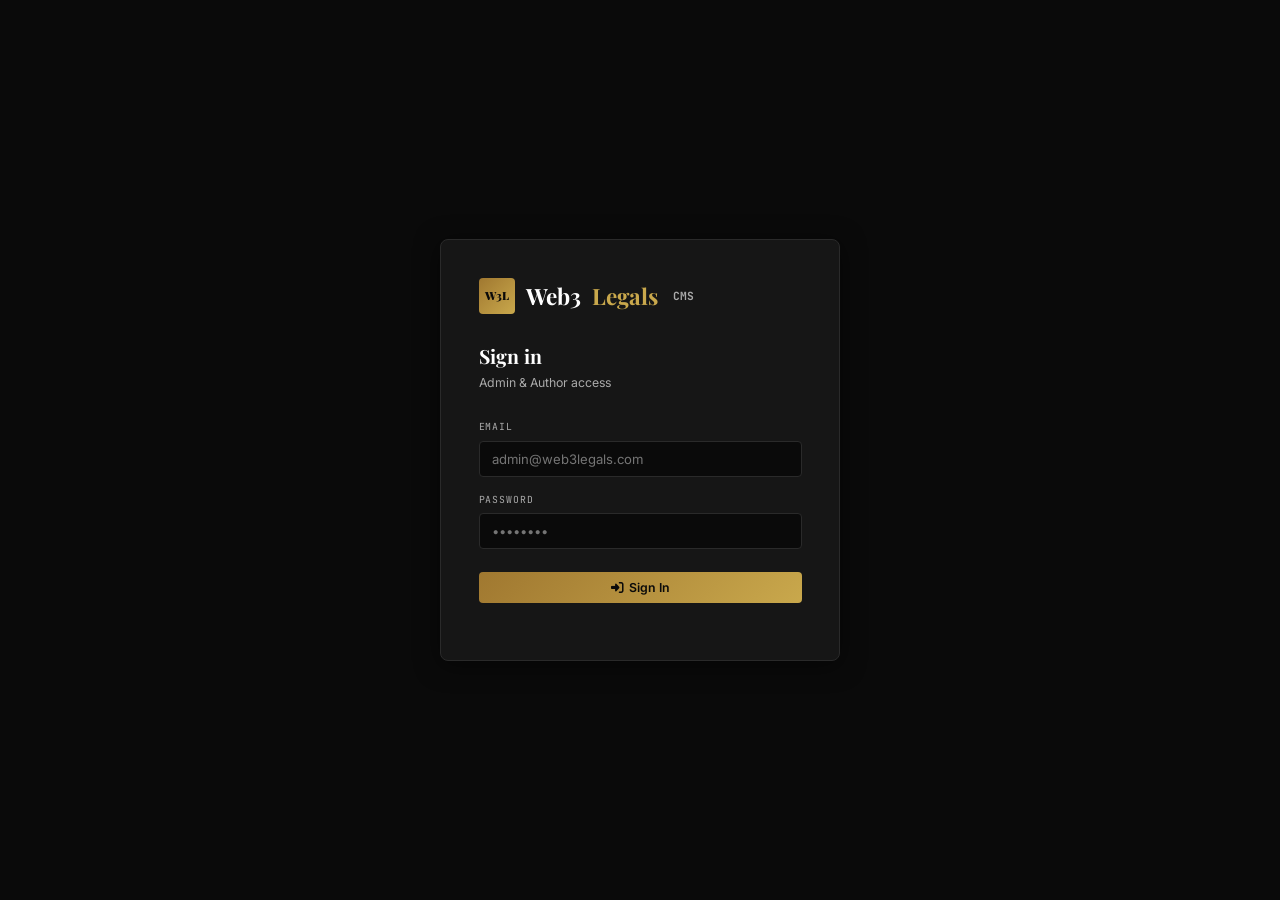
==== commit e42d374d: "Remove default admin credentials display Removed default admin credentials from the admin page." ====
--- a/web3legals/cms/admin.html
+++ b/web3legals/cms/admin.html
@@ -359,7 +359,7 @@
       <i class="fas fa-sign-in-alt"></i> Sign In
     </button>
     <p id="loginError" style="color:var(--danger);font-size:.8rem;margin-top:.75rem;display:none;text-align:center"></p>
-    <p style="font-size:.72rem;color:var(--white-muted);text-align:center;margin-top:1.25rem">Default admin: admin@web3legals.com / R9252784858r@</p>
+    <p style="font-size:.72rem;color:var(--white-muted);text-align:center;margin-top:1.25rem"></p>
   </div>
 </div>
 
@@ -573,6 +573,12 @@
           </div>
         </div>
         <div class="tab-panel" id="st-3">
+          <div class="card" style="margin-bottom:1rem;border-color:var(--gold)">
+            <div class="card-header"><span class="card-title">🚀 Export Posts to Database</span></div>
+            <p style="font-size:.82rem;margin-bottom:1.25rem">Click to export all your posts, pages, and media to the Cloudflare D1 database so they are visible on every device.</p>
+            <button class="btn btn-gold" onclick="migrateToD1()"><i class="fas fa-database"></i> Export to D1 Now</button>
+            <div id="migrateStatus" style="margin-top:1rem;font-size:.82rem;display:none"></div>
+          </div>
           <div class="card">
             <div class="card-header"><span class="card-title">Change Admin Password</span></div>
             <div class="form-row form-row-2">
@@ -1079,6 +1085,7 @@
     return;
   }
   save(STORAGE.session, { id: user.id, ts: Date.now() });
+  localStorage.setItem('w3l_api_secret', pass);
   currentUser = user;
   document.getElementById('loginScreen').style.display = 'none';
   document.getElementById('appShell').style.display = 'block';
@@ -2197,6 +2204,47 @@
 }
 
 /* ─── KEYBOARD / GLOBAL EVENTS ──────────────────────── */
+/* ─── D1 MIGRATION ──────────────────────────────────────
+   Sends localStorage data to Cloudflare D1 via Worker API.
+   Login and all CMS features continue to use localStorage.
+   Only the migration button and blog reading use the API.   */
+const D1_API = 'https://web3legals-api.web3legalsofficialdev.workers.dev';
+
+function migrateToD1() {
+  const statusEl = document.getElementById('migrateStatus');
+  statusEl.style.display = 'block';
+  statusEl.style.color = 'var(--gold)';
+  statusEl.textContent = '⏳ Exporting data to D1...';
+
+  const posts = JSON.parse(localStorage.getItem('w3l_posts') || '[]');
+  const pages = JSON.parse(localStorage.getItem('w3l_pages') || '[]');
+  const users = JSON.parse(localStorage.getItem('w3l_users') || '[]');
+  const media = JSON.parse(localStorage.getItem('w3l_media') || '[]');
+
+  const pass = localStorage.getItem('w3l_api_secret') || 'R9252784858r@';
+
+  fetch(D1_API + '/api/migrate', {
+    method: 'POST',
+    headers: { 'Content-Type': 'application/json', 'Authorization': 'Bearer ' + pass },
+    body: JSON.stringify({ posts, pages, users, media })
+  })
+  .then(r => r.json())
+  .then(data => {
+    if (data.ok) {
+      statusEl.style.color = '#2ecc71';
+      statusEl.textContent = '✅ Done! ' + posts.length + ' posts, ' + pages.length + ' pages, ' + media.length + ' media files, ' + users.length + ' users exported to D1.';
+      showToast('Export complete ✓', 'success');
+    } else {
+      statusEl.style.color = '#e74c3c';
+      statusEl.textContent = '❌ Failed: ' + (data.error || 'Unknown error');
+    }
+  })
+  .catch(() => {
+    statusEl.style.color = '#e74c3c';
+    statusEl.textContent = '❌ Could not reach Worker. Check it is deployed.';
+  });
+}
+
 document.addEventListener('keydown', e => {
   if (e.key === 'Escape') {
     document.querySelectorAll('.modal-overlay.open').forEach(m => m.classList.remove('open'));
@@ -2234,8 +2282,26 @@
   // RTE focus to update read time
   const rteBody = document.getElementById('rteBody');
   if (rteBody) rteBody.addEventListener('input', updateReadTime);
+
+  // RTE PASTE FIX: intercept paste so HTML code renders correctly
+  if (rteBody) {
+    rteBody.addEventListener('paste', function(e) {
+      const plain   = (e.clipboardData || window.clipboardData).getData('text/plain');
+      const richHtml = (e.clipboardData || window.clipboardData).getData('text/html');
+      if (richHtml && richHtml.trim()) {
+        e.preventDefault();
+        document.execCommand('insertHTML', false, richHtml);
+        return;
+      }
+      if (plain && /<[a-zA-Z][^>]*>/.test(plain)) {
+        e.preventDefault();
+        document.execCommand('insertHTML', false, plain);
+        return;
+      }
+    });
+  }
 });
 </script>
 </body>
 </html>
-HTMLEOF+HTMLEOF
